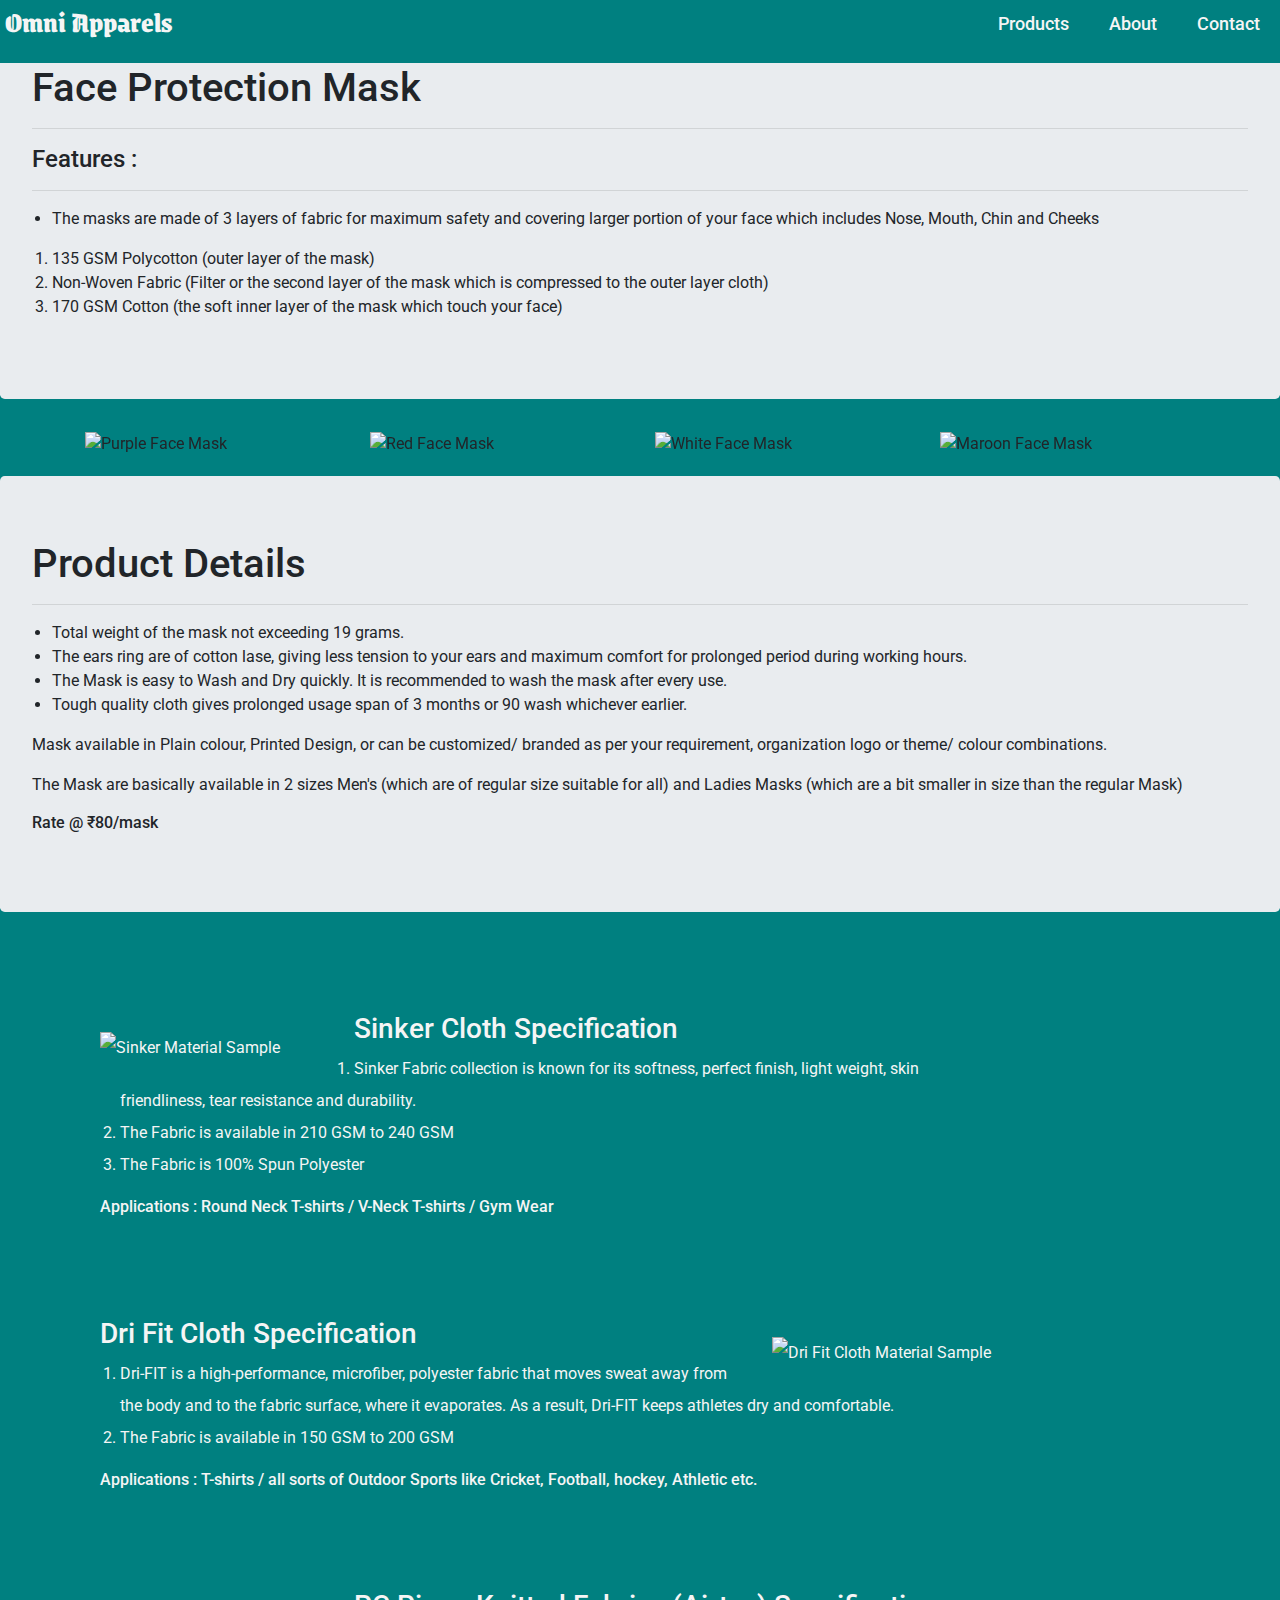
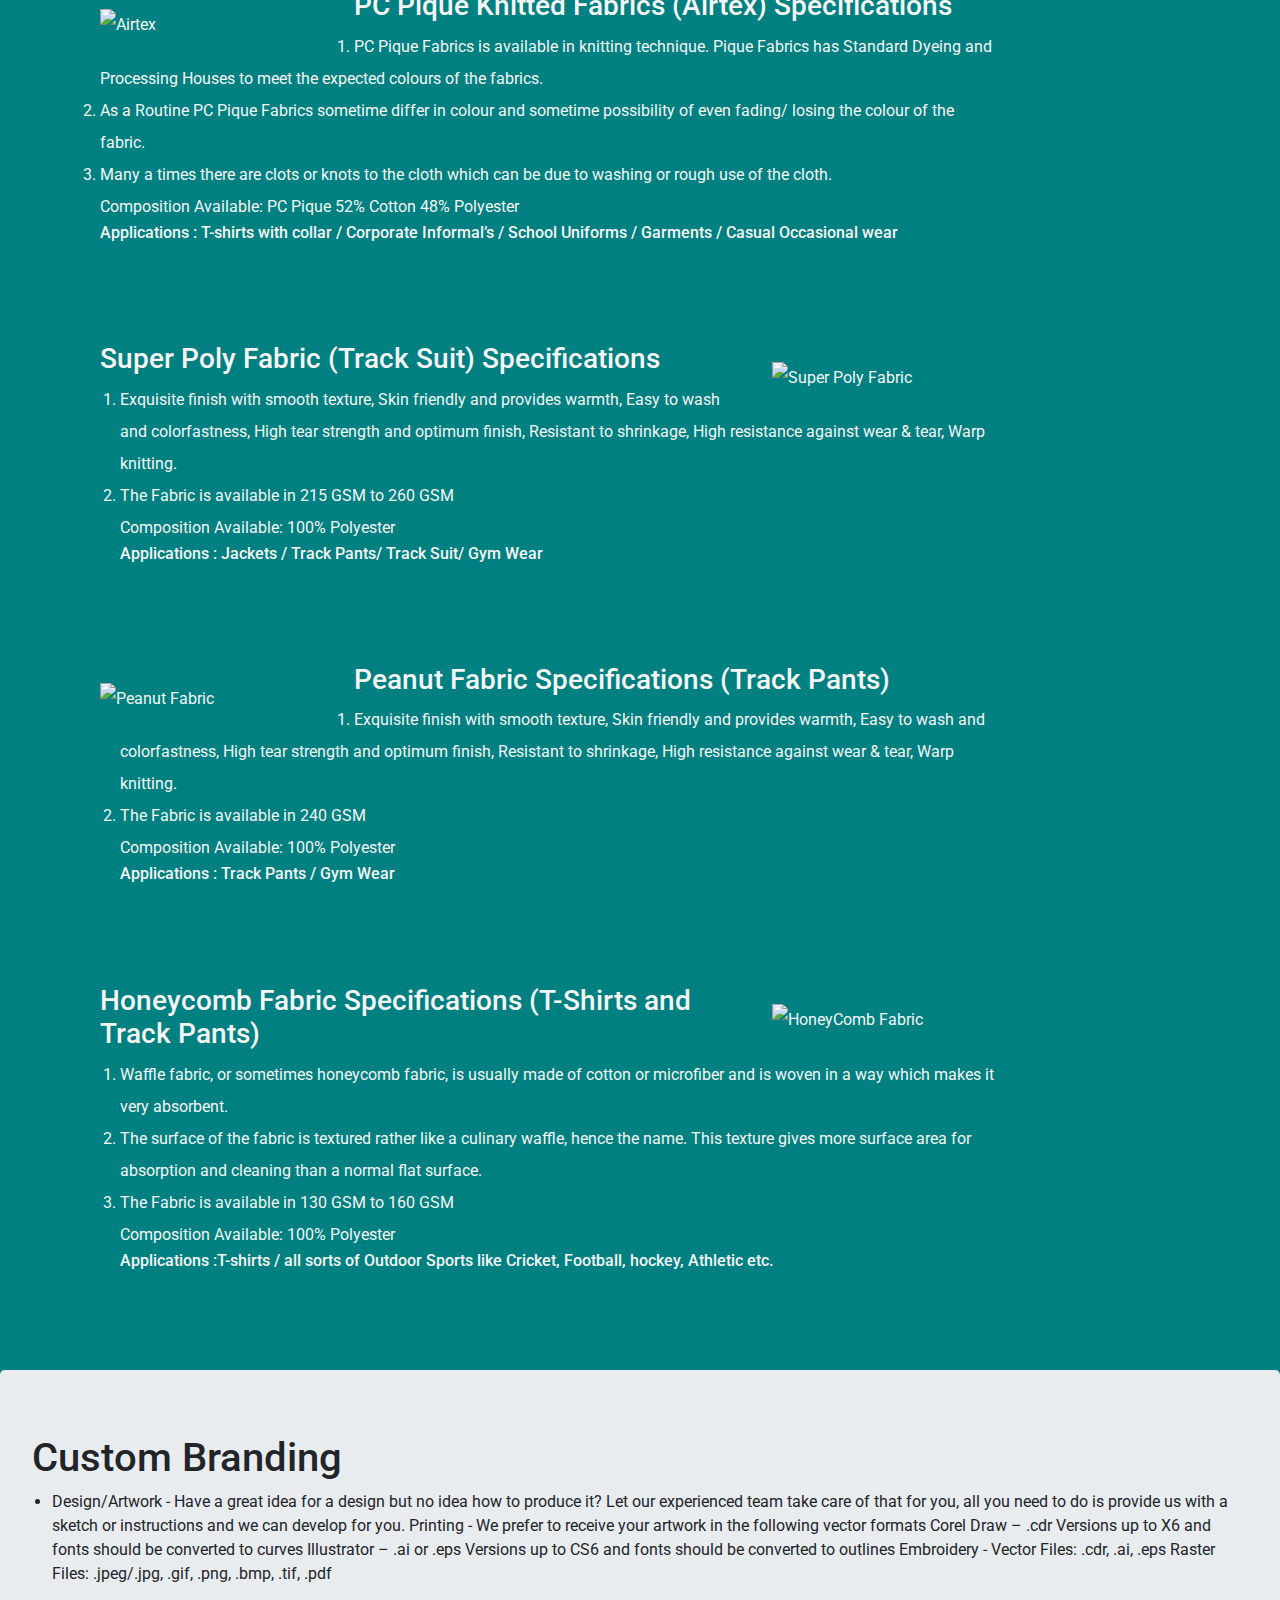
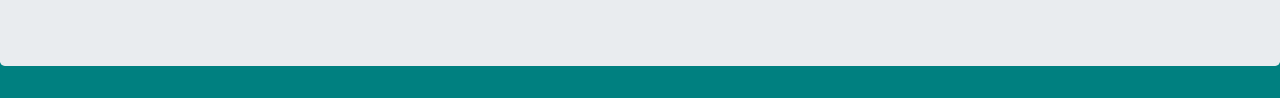
==== index.html @ 950744a5 "Removed Collar image" ====
<!DOCTYPE html>
<html lang="en">

<head>
    <meta charset="UTF-8">
    <meta name="viewport" content="width=device-width, initial-scale=1.0">
    <title>Omni Apparels</title>
    <link href="https://fonts.googleapis.com/css2?family=Grenze+Gotisch:wght@900&display=swap" rel="stylesheet">    
    <link href="https://fonts.googleapis.com/css2?family=Roboto:wght@500&display=swap" rel="stylesheet">
    <link rel="stylesheet" href="https://stackpath.bootstrapcdn.com/bootstrap/4.5.2/css/bootstrap.min.css" 
    integrity="sha384-JcKb8q3iqJ61gNV9KGb8thSsNjpSL0n8PARn9HuZOnIxN0hoP+VmmDGMN5t9UJ0Z" crossorigin="anonymous">
    <link rel="stylesheet" href="styles.css">
</head>

<body>
    <nav>
            <div class="logo">
                <h1 style="text-decoration: none;">Omni Apparels</h1>  
            </div>
            <ul id="navi-list">
                <li class="nav-links-points"><a class="nav-links" href="index.html">Products </a></li>
                <li class="nav-links-points"><a class="nav-links" href="about.html"> About </a></li>
                <li class="nav-links-points"><a class="nav-links" href="contact.html"> Contact </a></li>
            </ul>

    </nav>

    <div class="jumbotron">
        <h1>Face Protection Mask</h1>
        <hr>
        <h4>Features : </h4>
        <hr>
            <ul style="padding-left: 20px;">
                <li>The masks are made of 3 layers of fabric for maximum safety and covering larger portion of your face which includes Nose, Mouth, Chin and Cheeks </li>
            </ul>	
            <ol type="1" style="padding-left: 20px;">
                <li>135 GSM Polycotton (outer layer of the mask)</li>
                <li>Non-Woven Fabric (Filter or the second layer of the mask which is compressed to the outer layer cloth)</li>
                <li>170 GSM Cotton (the soft inner layer of the mask which touch your face)</li>
            </ol>
    </div>


    <div class="container" style="padding-bottom: 20px;">
        <div class="row">
            <div class="col-sm-6 col-md-4 col-lg-3">
                <img class="mask-image" src="https://www.linkpicture.com/q/au.jpeg" alt="Purple Face Mask">
            </div>
        <!-- </div> -->
            
        <!-- <div class="row"> -->
            <div class="col-sm-6 col-md-4 col-lg-3">
                <img class="mask-image" src="https://www.linkpicture.com/q/mr.jpeg" alt="Red Face Mask">
            </div>
        <!-- </div>
             -->
        <!-- <div class="row"> -->

            <div class="col-sm-6 col-md-4 col-lg-3">
                <img class="mask-image" src="https://www.linkpicture.com/q/uh.jpeg" alt="White Face Mask">
            </div>

            <div class="col-sm-6 col-md-4 col-lg-3">
                <img class="mask-image" src="https://www.linkpicture.com/q/gs.jpeg" alt="Maroon Face Mask">
            </div>
        <!-- </div> -->
        <!-- <div class="row"> -->
        </div>    
    </div>
    
    <div class="jumbotron">
        <h1>Product Details</h1>
        <hr>
        <p>
            <ul style="padding-left: 20px;">
                <li>Total weight of the mask not exceeding 19 grams.</li>
                <li>The ears ring are of cotton lase, giving less tension to your ears and maximum comfort for prolonged period during working hours.</li>
                <li>The Mask is easy to Wash and Dry quickly. It is recommended to wash the mask after every use.</li>
                <li>Tough quality cloth gives prolonged usage span of 3 months or 90 wash whichever earlier.</li>
            </ul> 
            <p>
                Mask available in Plain colour, Printed Design, or can be customized/ branded as per your requirement, organization logo or theme/ colour combinations.
            </p>  

            <p>
                The Mask are basically available in 2 sizes Men's (which are of regular size suitable for all) and Ladies Masks (which are a bit smaller in size than the regular Mask)
            </p>    

            <h6>Rate @ ₹80/mask</h6>

        </p>
    </div>

    <div class="middle-container">

        <div class="clothing-div">
            <img class="product-image-left" src="https://www.linkpicture.com/q/sinker.jpg" alt="Sinker Material Sample">
            <h3>Sinker Cloth Specification</h3>
            <ol style="padding-left: 20px;">
                <li>Sinker Fabric collection is known for its softness, perfect finish, light weight, skin friendliness, tear resistance and durability. </li>
                <li>The Fabric is available in 210 GSM to 240 GSM</li>
                <li>The Fabric is 100% Spun Polyester </li>
            </ol>
            <h6>Applications : Round Neck T-shirts / V-Neck T-shirts / Gym Wear</h6>
        </div>
        <div class="clothing-div">
            <img src="https://www.linkpicture.com/q/dri.jpg" alt="Dri Fit Cloth Material Sample" class="product-image-right" >
            <h3>Dri Fit Cloth Specification</h3>
            <ol style="padding-left: 20px;">
                <li>Dri-FIT is a high-performance, microfiber, polyester fabric that moves sweat away from the body and to the fabric surface, where it evaporates. As a result, Dri-FIT keeps athletes dry and comfortable.</li>
                <li>The Fabric is available in 150 GSM to 200 GSM</li>
            </ol>
            <h6>Applications : T-shirts / all sorts of Outdoor Sports like Cricket, Football, hockey, Athletic etc. </h6>
        </div>

        <div class="clothing-div">
            <img class="product-image-left" src="https://www.linkpicture.com/q/airtex.jpg" alt="Airtex">
            <h3>PC Pique Knitted Fabrics (Airtex) Specifications</h3>
            <ol>
                <li>PC Pique Fabrics is available in knitting technique. Pique Fabrics has Standard Dyeing and Processing Houses to meet the expected colours of the fabrics. </li>
                <li>As a Routine PC Pique Fabrics sometime differ in colour and sometime possibility of even fading/ losing the colour of the fabric. </li>
                <li>Many a times there are clots or knots to the cloth which can be due to washing or rough use of the cloth. </li>
                Composition Available: PC Pique 52% Cotton 48% Polyester
            <h6>Applications : T-shirts with collar / Corporate Informal’s / School Uniforms / Garments / Casual Occasional wear</h6>
            </ol>
        </div>

        <div class="clothing-div">
            <img src="https://www.linkpicture.com/q/superpoly.png" alt="Super Poly Fabric" class="product-image-right" >
            <h3>Super Poly Fabric (Track Suit) Specifications</h3>
            <ol style="padding-left: 20px;">
                <li>Exquisite finish with smooth texture, Skin friendly and provides warmth, Easy to wash and colorfastness, High tear strength and optimum finish, Resistant to shrinkage, High resistance against wear & tear, Warp knitting. </li>
                <li>The Fabric is available in 215 GSM to 260 GSM</li>
                Composition Available: 100% Polyester
                <h6>Applications : Jackets / Track Pants/ Track Suit/ Gym Wear </h6>
            </ol>
        </div>

        <div class="clothing-div">
            <img class="product-image-left" src="https://www.linkpicture.com/q/peanut.png" alt="Peanut Fabric">
            <h3>Peanut Fabric Specifications (Track Pants)</h3>
            <ol style="padding-left: 20px;">
                <li>Exquisite finish with smooth texture, Skin friendly and provides warmth, Easy to wash and colorfastness, High tear strength and optimum finish, Resistant to shrinkage, High resistance against wear & tear, Warp knitting. </li>
                <li>The Fabric is available in 240 GSM</li>
                Composition Available: 100% Polyester
                <h6>Applications : Track Pants / Gym Wear</h6>
            </ol>
        </div>

        <div class="clothing-div">
            <img src="https://www.linkpicture.com/q/honey.jpg" alt="HoneyComb Fabric" class="product-image-right" >
            <h3>Honeycomb Fabric Specifications (T-Shirts and Track Pants)</h3>
            <ol style="padding-left: 20px;">
                <li>Waffle fabric, or sometimes honeycomb fabric, is usually made of cotton or microfiber and is woven in a way which makes it very absorbent. </li>
                <li>The surface of the fabric is textured rather like a culinary waffle, hence the name. This texture gives more surface area for absorption and cleaning than a normal flat surface.</li>
                <li>The Fabric is available in 130 GSM to 160 GSM</li>
                Composition Available: 100% Polyester
                <h6>Applications :T-shirts / all sorts of Outdoor Sports like Cricket, Football, hockey, Athletic etc.</h6>
            </ol>
        </div>
    </div>    



    <div class="jumbotron" style="margin-top: 50px;">
        <h1>Custom Branding</h1>
        <ul style="padding-left: 20px;">
            <li>
                Design/Artwork - Have a great idea for a design but no idea how to produce it? Let our experienced team take care of that for you, all you
                need to do is provide us with a sketch or instructions and we can develop for you.
                Printing - We prefer to receive your artwork in the following vector formats Corel Draw – .cdr Versions up to X6 and fonts should be converted to curves Illustrator – .ai or .eps Versions up to CS6 and fonts should be converted to outlines 
                Embroidery - Vector Files: .cdr, .ai, .eps 
                Raster Files: .jpeg/.jpg, .gif, .png, .bmp, .tif, .pdf
            </li>
        </ul>
        <!-- <h5>Collar Designs</h5>
        <ol>
            <li>CREW NECK</li>
            <li>TRADITIONAL V-NECK</li>
            <li>TRADITIONAL BOX COLLAR</li>
            <li>TRADITIONAL LOOP COLLAR</li>
            <li>FRENCH COLLAR</li>
            <li>DOUBLE CROSS FRONT CREW</li>
            <li>TONGAN COLLAR</li>
            <li>TRADITIONAL POLO COLLAR</li>
            <li>INSERT V-NECK</li>
        </ol> -->
    </div>

    <!-- <div class="container">
        <h1 style="color: whitesmoke;">Collar Options : </h1>
        <img src="https://www.linkpicture.com/q/collar.png" alt="Collar Options">
    </div> -->



</body>
</html>
---- styles.css ----
*{
    margin: 0;
    padding: 0;
    box-sizing: border-box;
}

body{
    background-color:teal;
}

nav{
    position: fixed;
    width: 100%;
    background-color: teal;
}

#navi-list{
    display: flex;
    justify-content: flex-end;
    list-style: none;
    
}

.nav-links-points{
    padding: 10px 20px;
    
}

.nav-links{
    font-family: 'Roboto', sans-serif;
    font-weight: 500;
    font-size: 18px;
    text-decoration: none;
    color: whitesmoke;
    height: 100%;
}

.nav-links-points:hover{
    background-color: #015d56;
    transition: 0.9s;
}

.nav-links:hover{
    text-decoration: none;
    color: whitesmoke;
}
/* 
@media only screen and (max-width: 767px){
    #nav-list{
        
    }
} */

.logo h1{
    padding: 5px;
    float: left;
    font-family: 'Grenze Gotisch', cursive;
    font-weight: 900;
    font-size:1.8rem;
    color: whitesmoke;
}

input[type=text], input[type=email], input[type=number], select{
    width: 100%;
    padding: 12px;
    border: 1px solid #ccc;
    border-radius: 4px;
}

label {
    padding: 12px 12px 12px 0;
    display: inline-block;
}

input[type=submit]{
    background-color: teal;
    color: whitesmoke;
    margin-top: 10px;
    padding: 12px 20px;
    border: none;
    border-radius: 4px;
    cursor: pointer;
    float: right;
}

input[type=submit]:hover{
    background-color:  #015d56;
}

.form-div{
    display: flex;
    flex-direction: column;
    margin: 100px;
    border-radius: 5px;
    background-color: #f2f2f2;
    padding: 20px;  
     
}

.form-col{
    float: left;
    width: 25%;
    margin-top: 6px;
}

.form-col2{
    float: left;
    width: 75%;
    margin-top: 6px;
}

.row:after{
    content: "";
    display: table;
    clear: both;
}

@media screen and (max-width: 600px){
    .form-col, .form-col2, input[type=submit]{
        width: 100%;
        margin-top: 0;
    }
}

.mask-image{
    width: 300px;
    height: 300px;
}

.middle-container{
    margin: 50px 0;
    color: whitesmoke;

}

.clothing-div{
    margin: 100px;
    width: 70%;
   
    text-align: left;
    line-height: 2;
    clear: both;
}

.product-image-left{

    padding-top: 20px;
    padding-bottom: 20px;
    width: 25%;
    float: left;
    margin: 0 30px 0 0;
}

.product-image-right{
    padding-top: 20px;
    padding-bottom: 20px;
    width: 25%;
    float: right;
    margin: 0 0 0 30px;
    clear: both;
}

@media screen and (max-width: 600px){
    .clothing-div{
        display: flex;
        flex-direction: column;
        width: 50%;
    }

    .product-image-left, .product-image-right{
        width: 100%;
        margin: 0;
    }
}
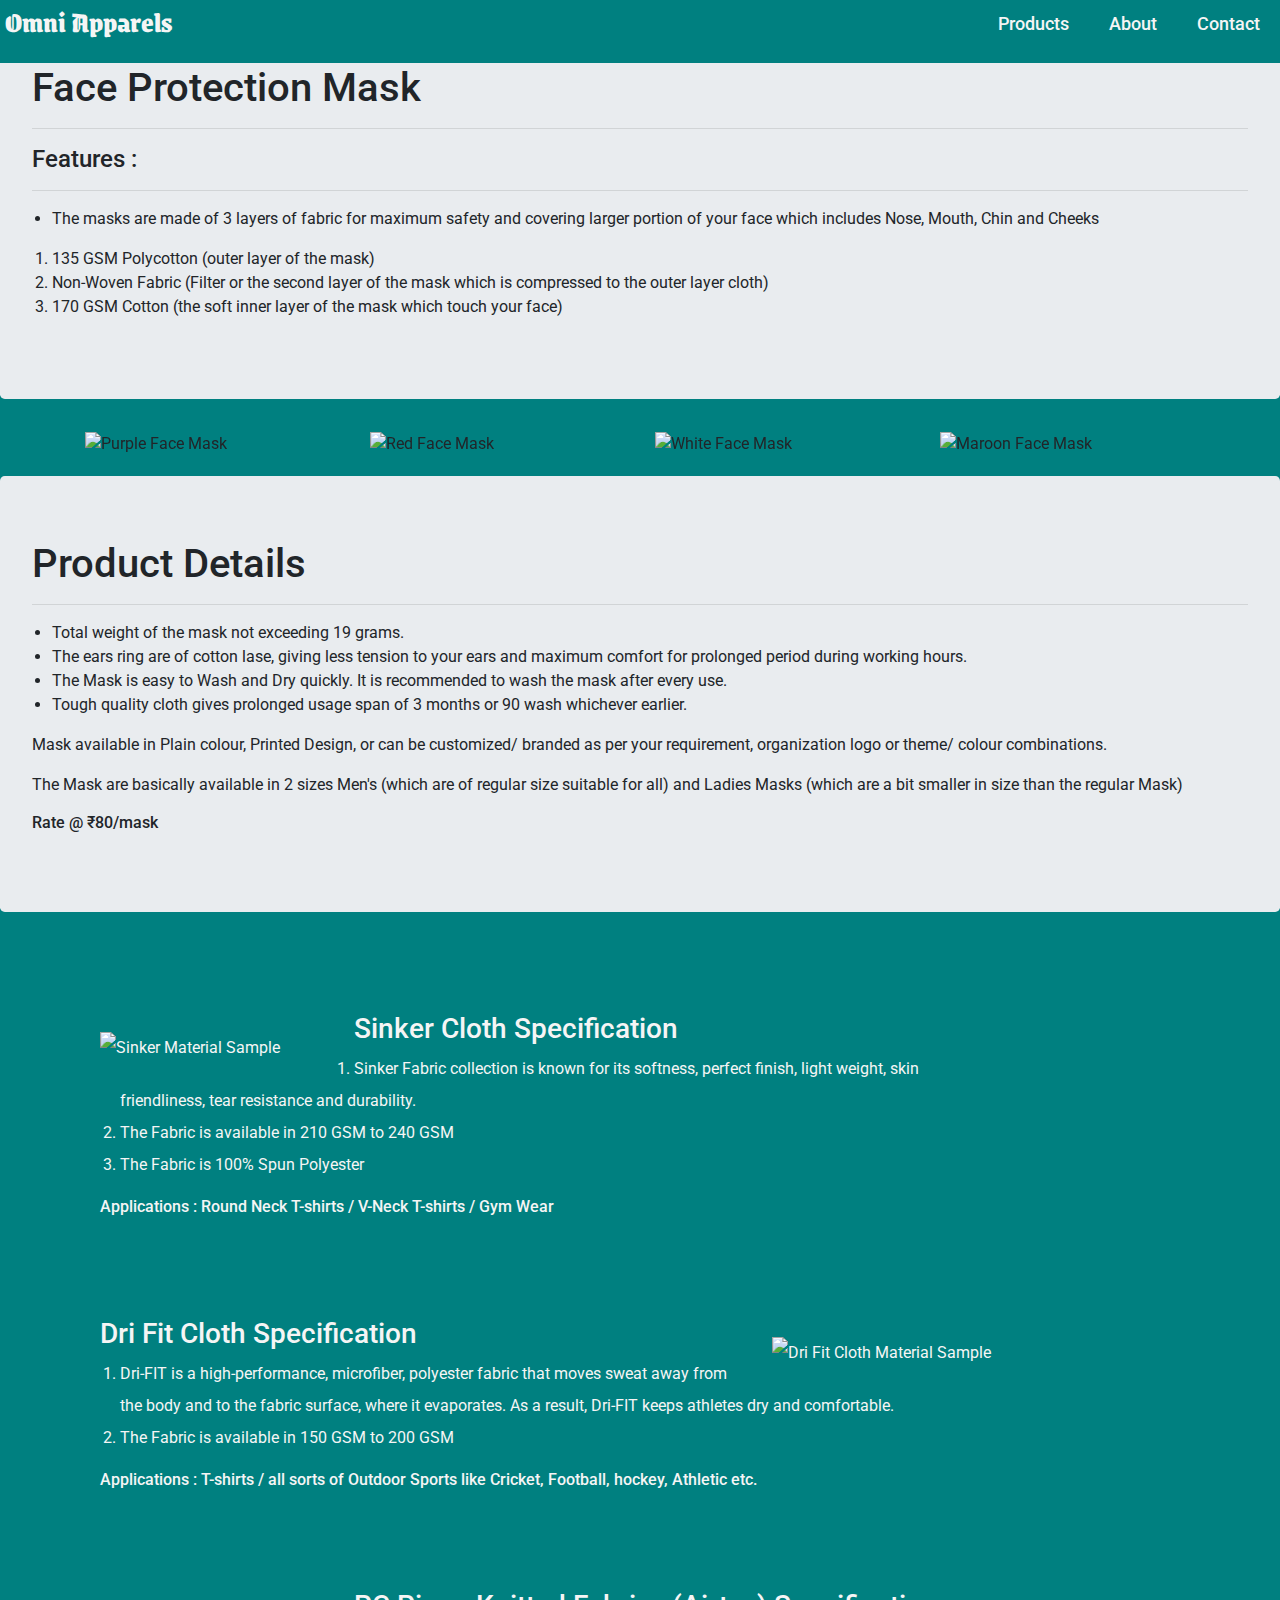
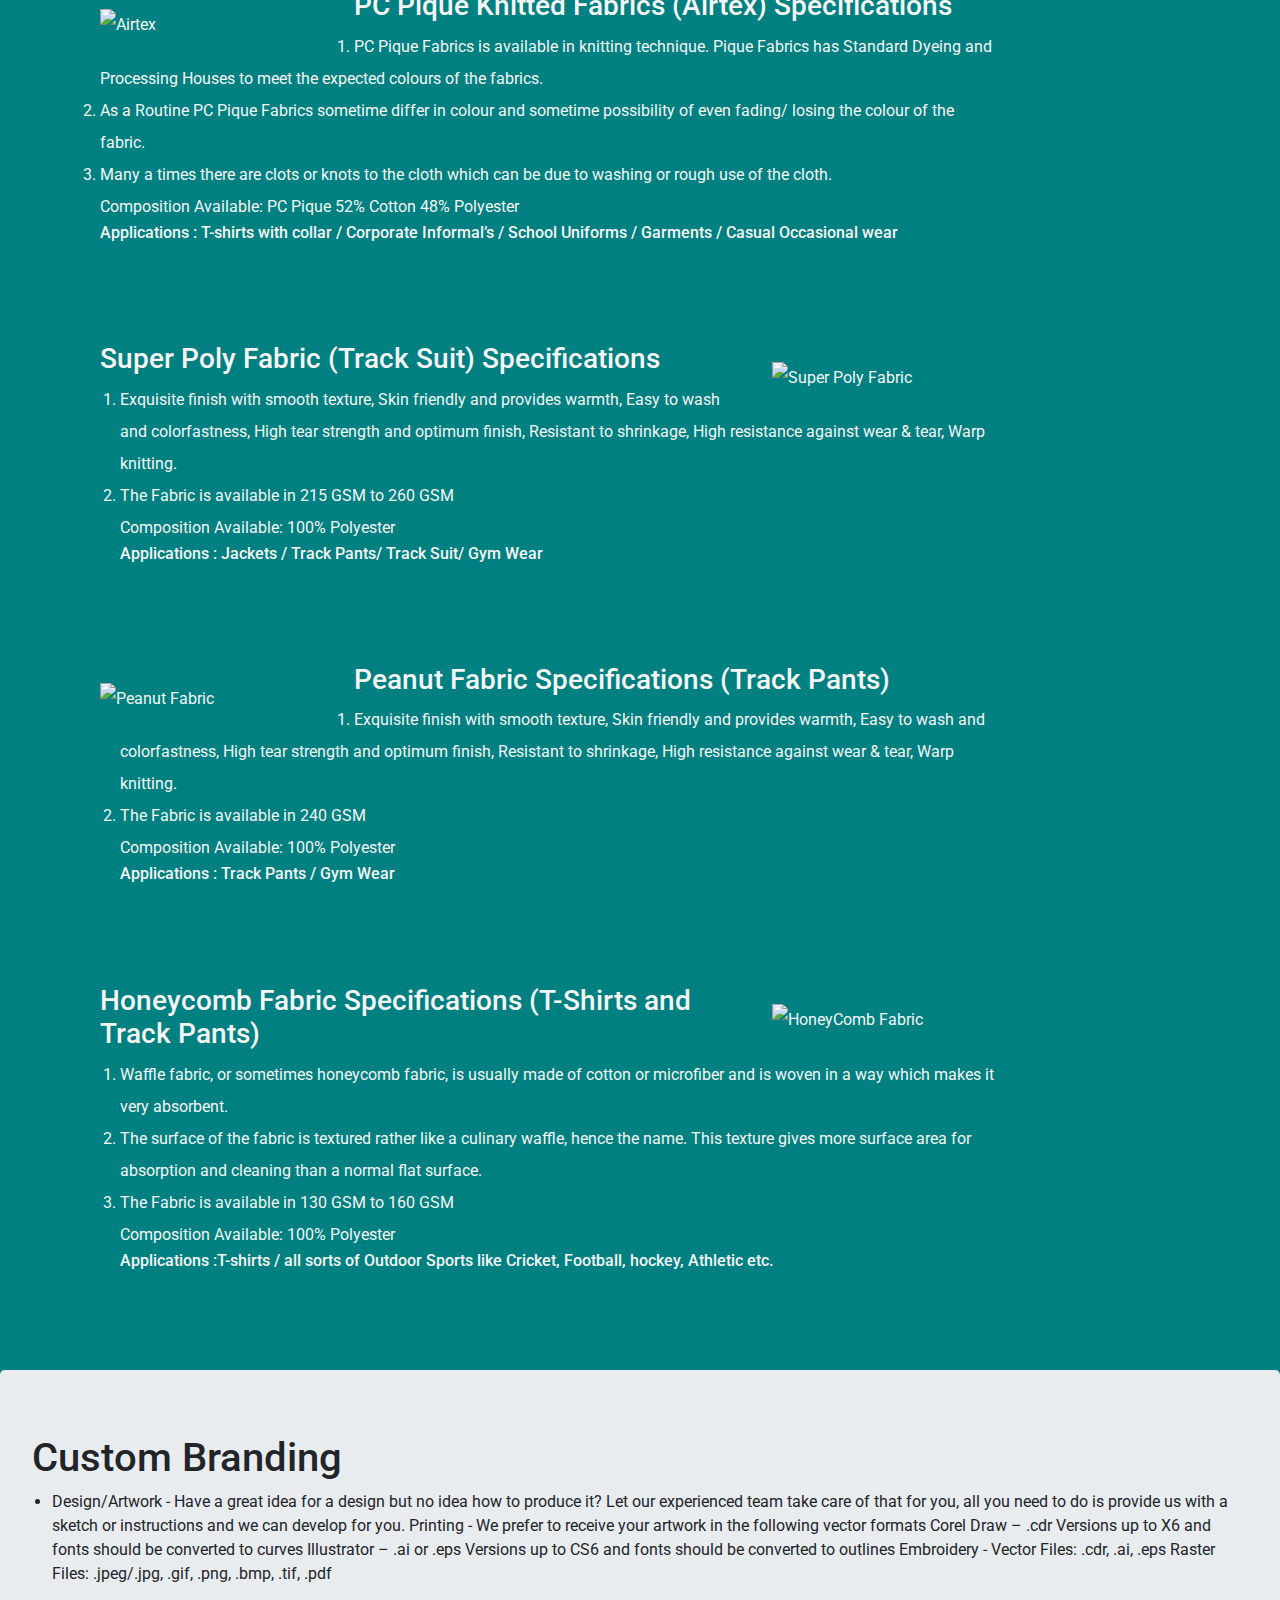
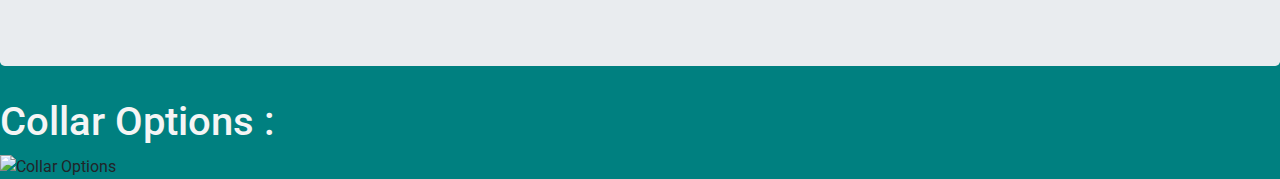
==== commit 12559938: "collar image adjusted for mobile" ====
--- a/index.html
+++ b/index.html
@@ -187,10 +187,10 @@
         </ol> -->
     </div>
 
-    <!-- <div class="container">
+    <div class="">
         <h1 style="color: whitesmoke;">Collar Options : </h1>
-        <img src="https://www.linkpicture.com/q/collar.png" alt="Collar Options">
-    </div> -->
+        <img class="collar-img" src="https://www.linkpicture.com/q/collar.png" alt="Collar Options">
+    </div>
 
 
 
--- a/styles.css
+++ b/styles.css
@@ -171,5 +171,9 @@
         width: 100%;
         margin: 0;
     }
+
+    .collar-img{
+        width: 25%;
+    }
 }
 
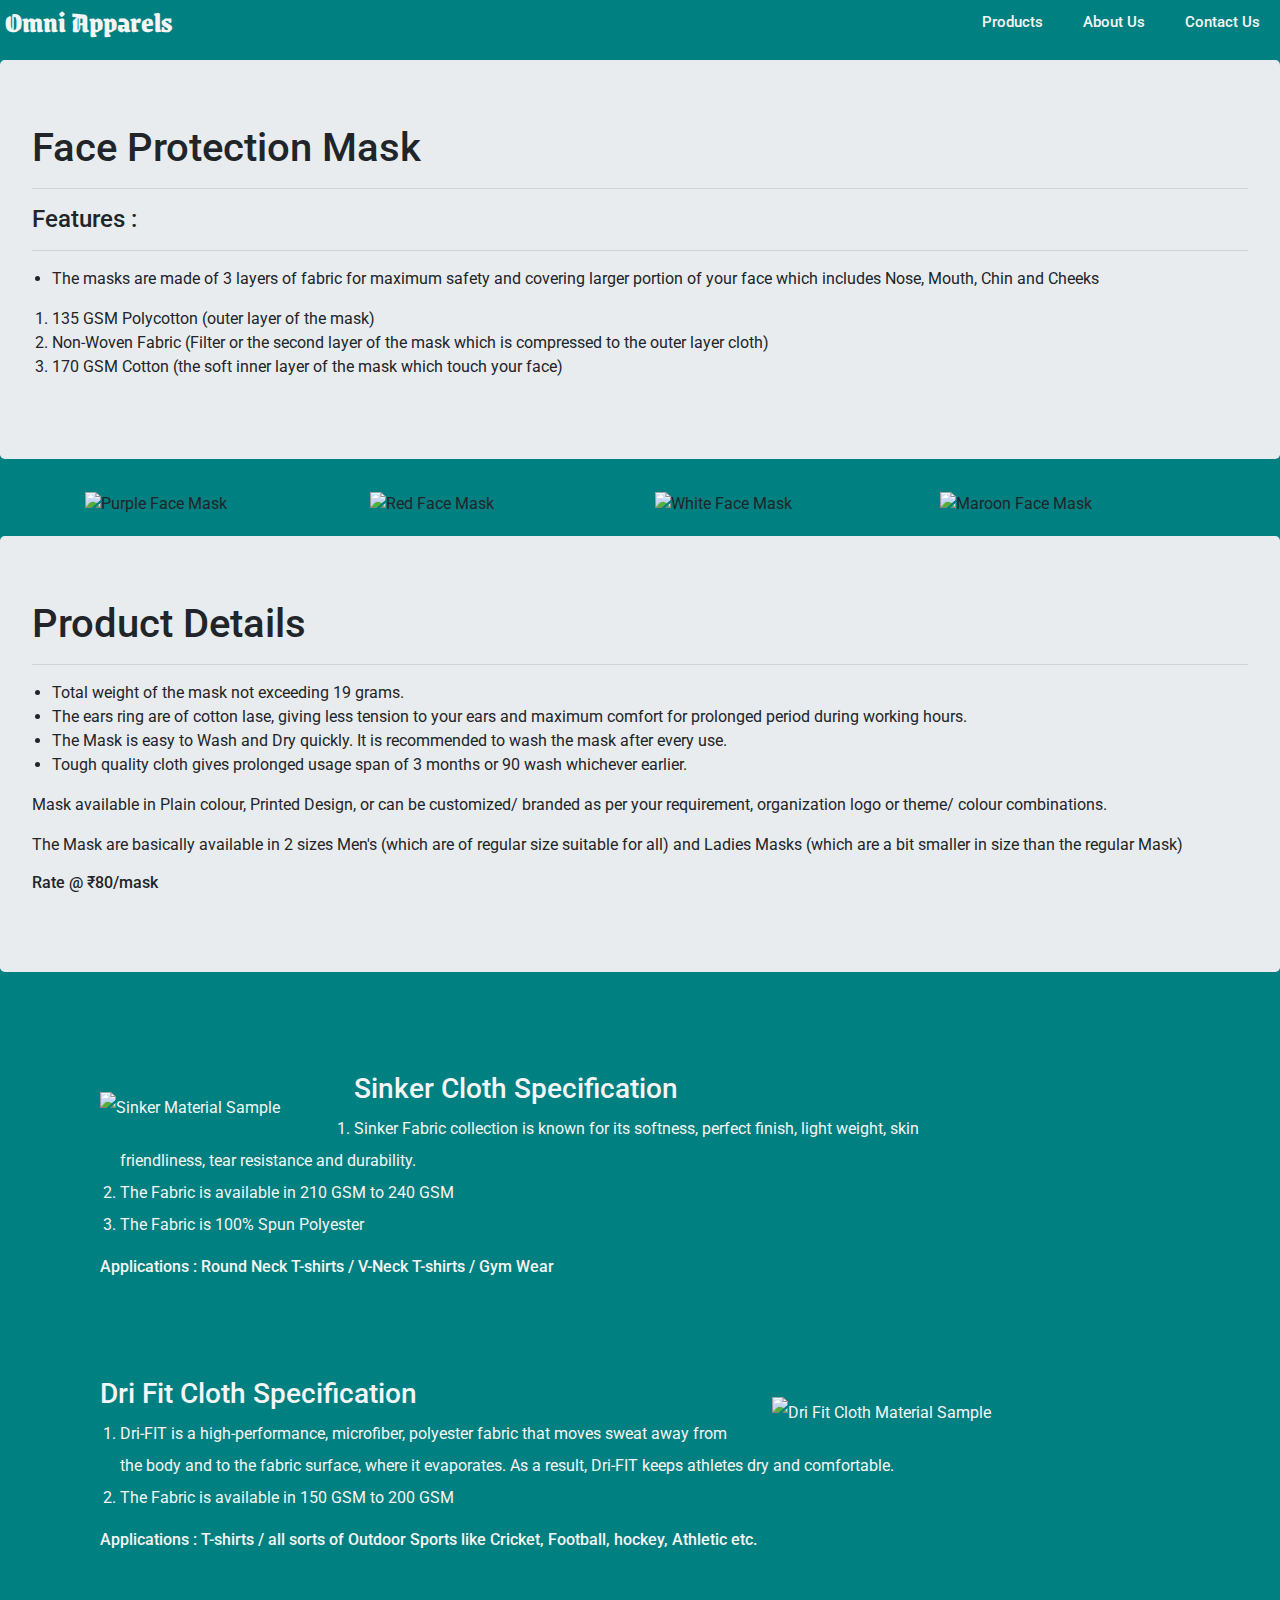
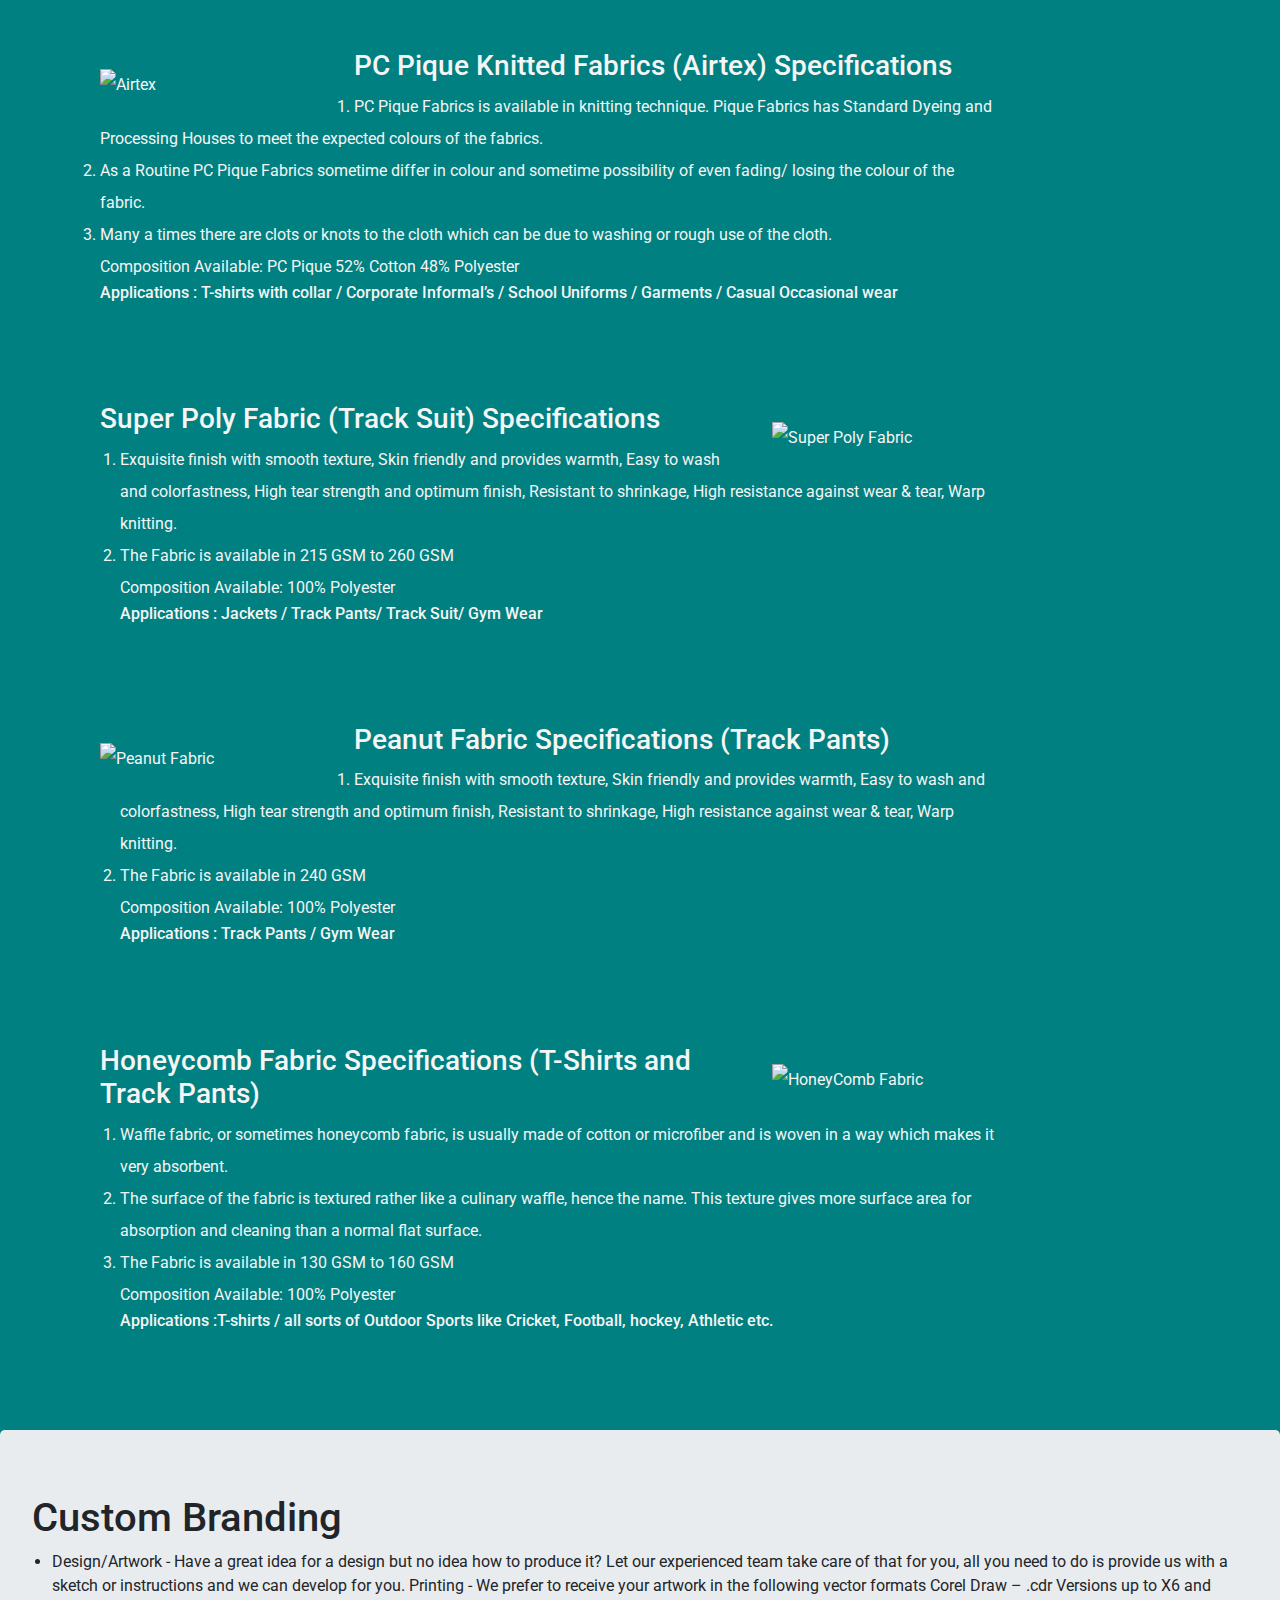
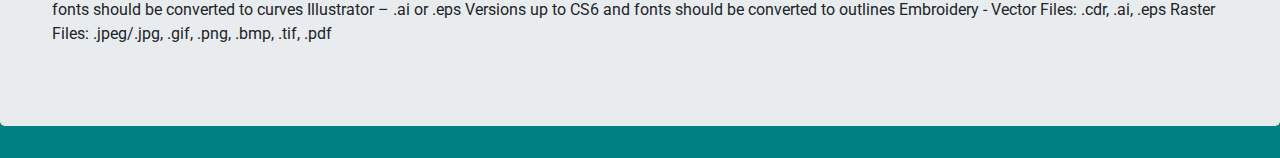
==== commit 14ccb6ba: "fixed navbar issue and contact page minor changes" ====
--- a/index.html
+++ b/index.html
@@ -15,12 +15,12 @@
 <body>
     <nav>
             <div class="logo">
-                <h1 style="text-decoration: none;">Omni Apparels</h1>  
+                <h1>Omni Apparels</h1>  
             </div>
             <ul id="navi-list">
                 <li class="nav-links-points"><a class="nav-links" href="index.html">Products </a></li>
-                <li class="nav-links-points"><a class="nav-links" href="about.html"> About </a></li>
-                <li class="nav-links-points"><a class="nav-links" href="contact.html"> Contact </a></li>
+                <li class="nav-links-points"><a class="nav-links" href="about.html"> About Us</a></li>
+                <li class="nav-links-points"><a class="nav-links" href="contact.html"> Contact Us</a></li>
             </ul>
 
     </nav>
@@ -187,10 +187,10 @@
         </ol> -->
     </div>
 
-    <div class="">
+    <!-- <div class="container">
         <h1 style="color: whitesmoke;">Collar Options : </h1>
         <img class="collar-img" src="https://www.linkpicture.com/q/collar.png" alt="Collar Options">
-    </div>
+    </div> -->
 
 
 
--- a/styles.css
+++ b/styles.css
@@ -9,7 +9,7 @@
 }
 
 nav{
-    position: fixed;
+    /* position: fixed; */
     width: 100%;
     background-color: teal;
 }
@@ -23,16 +23,14 @@
 
 .nav-links-points{
     padding: 10px 20px;
-    
 }
 
 .nav-links{
     font-family: 'Roboto', sans-serif;
     font-weight: 500;
-    font-size: 18px;
+    font-size: 15px;
     text-decoration: none;
     color: whitesmoke;
-    height: 100%;
 }
 
 .nav-links-points:hover{
@@ -60,9 +58,42 @@
     color: whitesmoke;
 }
 
+/* Navbar animation */
+
+@media screen and (max-width: 600px){
+    .clothing-div{
+        display: flex;
+        flex-direction: column;
+        width: 50%;
+    }
+
+    .product-image-left, .product-image-right{
+        width: 100%;
+        margin: 0;
+    }
+
+    nav{
+        display: flex;
+        flex-direction: column;
+    }
+
+    .nav-links{
+        font-size: 0.7rem;
+    }
+
+    .logo{
+        display: flex;
+        justify-content: center;
+    }
+    /* .collar-img{
+        width: 25%;
+    } */
+}
+
+
 input[type=text], input[type=email], input[type=number], select{
     width: 100%;
-    padding: 12px;
+    padding: 10px;
     border: 1px solid #ccc;
     border-radius: 4px;
 }
@@ -90,22 +121,22 @@
 .form-div{
     display: flex;
     flex-direction: column;
-    margin: 100px;
+    margin: 30px;
     border-radius: 5px;
     background-color: #f2f2f2;
-    padding: 20px;  
+    padding: 30px;  
      
 }
 
 .form-col{
     float: left;
-    width: 25%;
+    width: 30%;
     margin-top: 6px;
 }
 
 .form-col2{
     float: left;
-    width: 75%;
+    width: 70%;
     margin-top: 6px;
 }
 
@@ -160,20 +191,5 @@
     clear: both;
 }
 
-@media screen and (max-width: 600px){
-    .clothing-div{
-        display: flex;
-        flex-direction: column;
-        width: 50%;
-    }
 
-    .product-image-left, .product-image-right{
-        width: 100%;
-        margin: 0;
-    }
 
-    .collar-img{
-        width: 25%;
-    }
-}
-
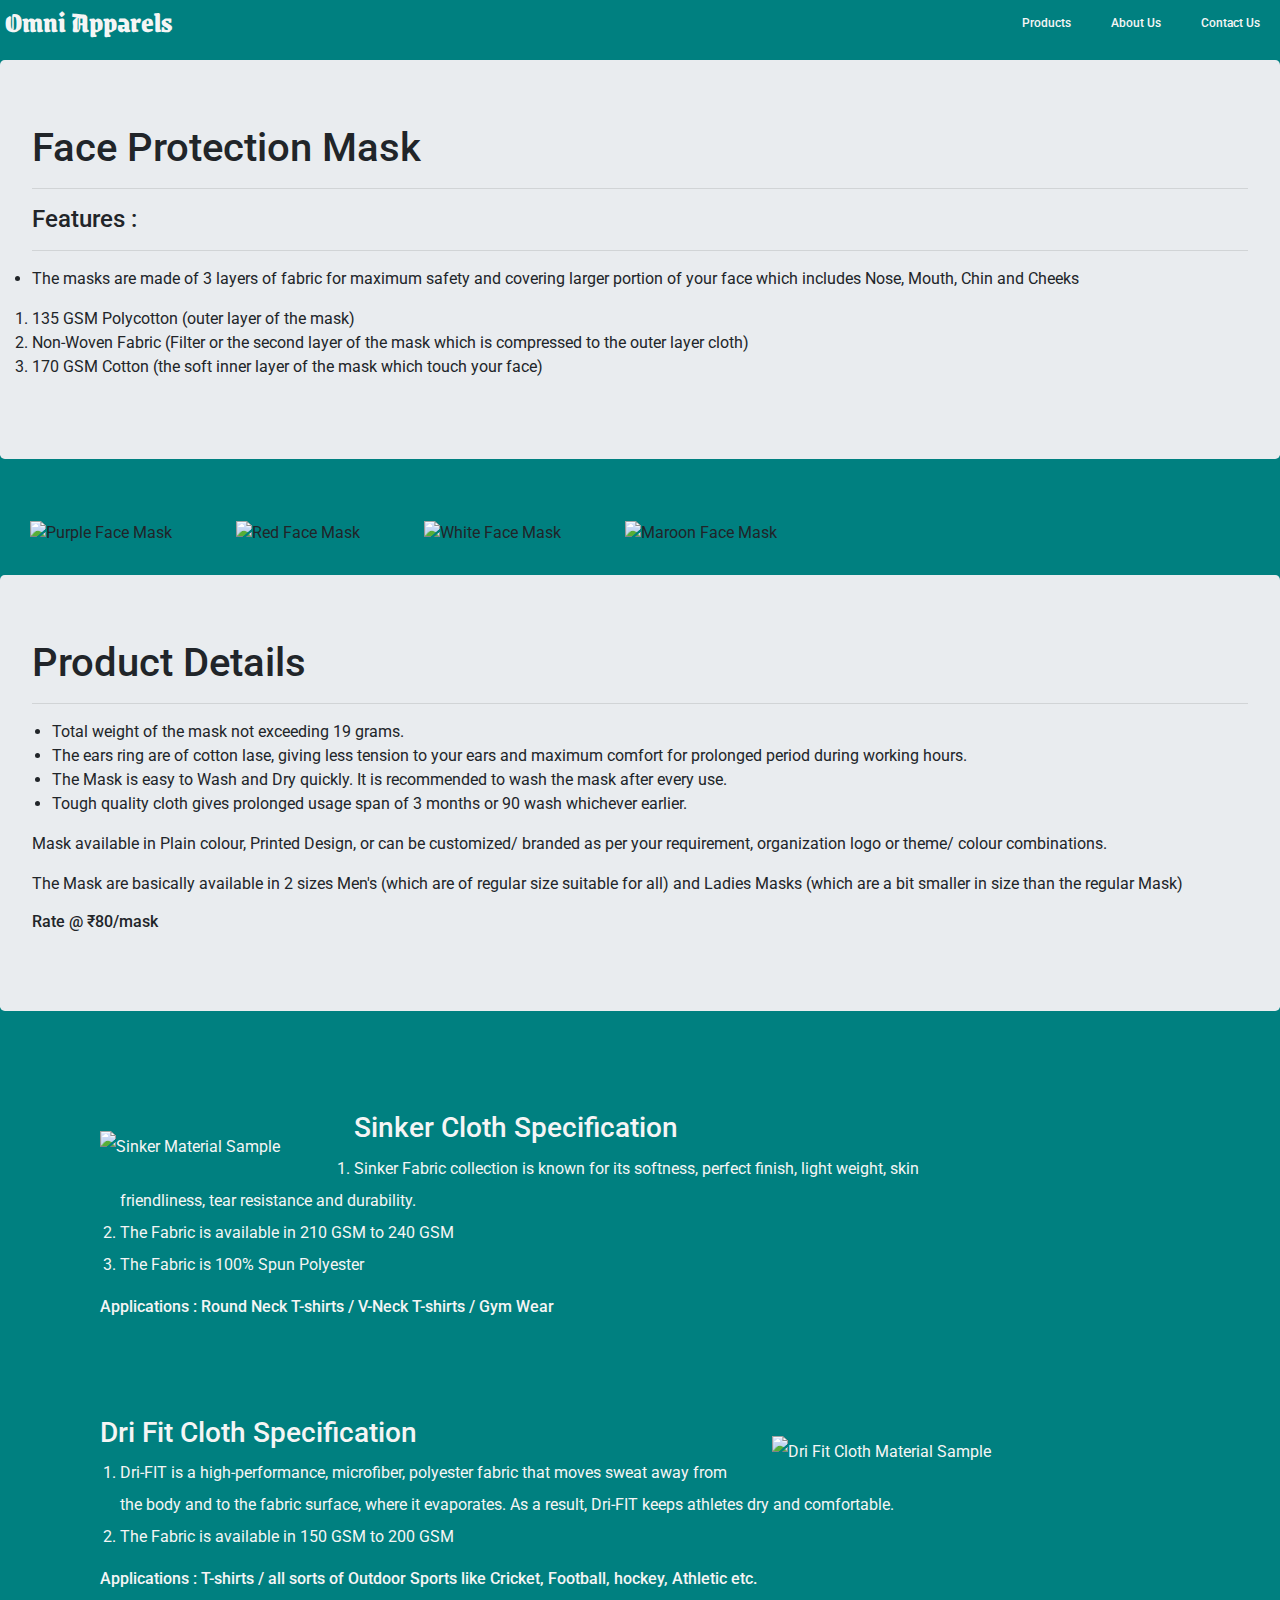
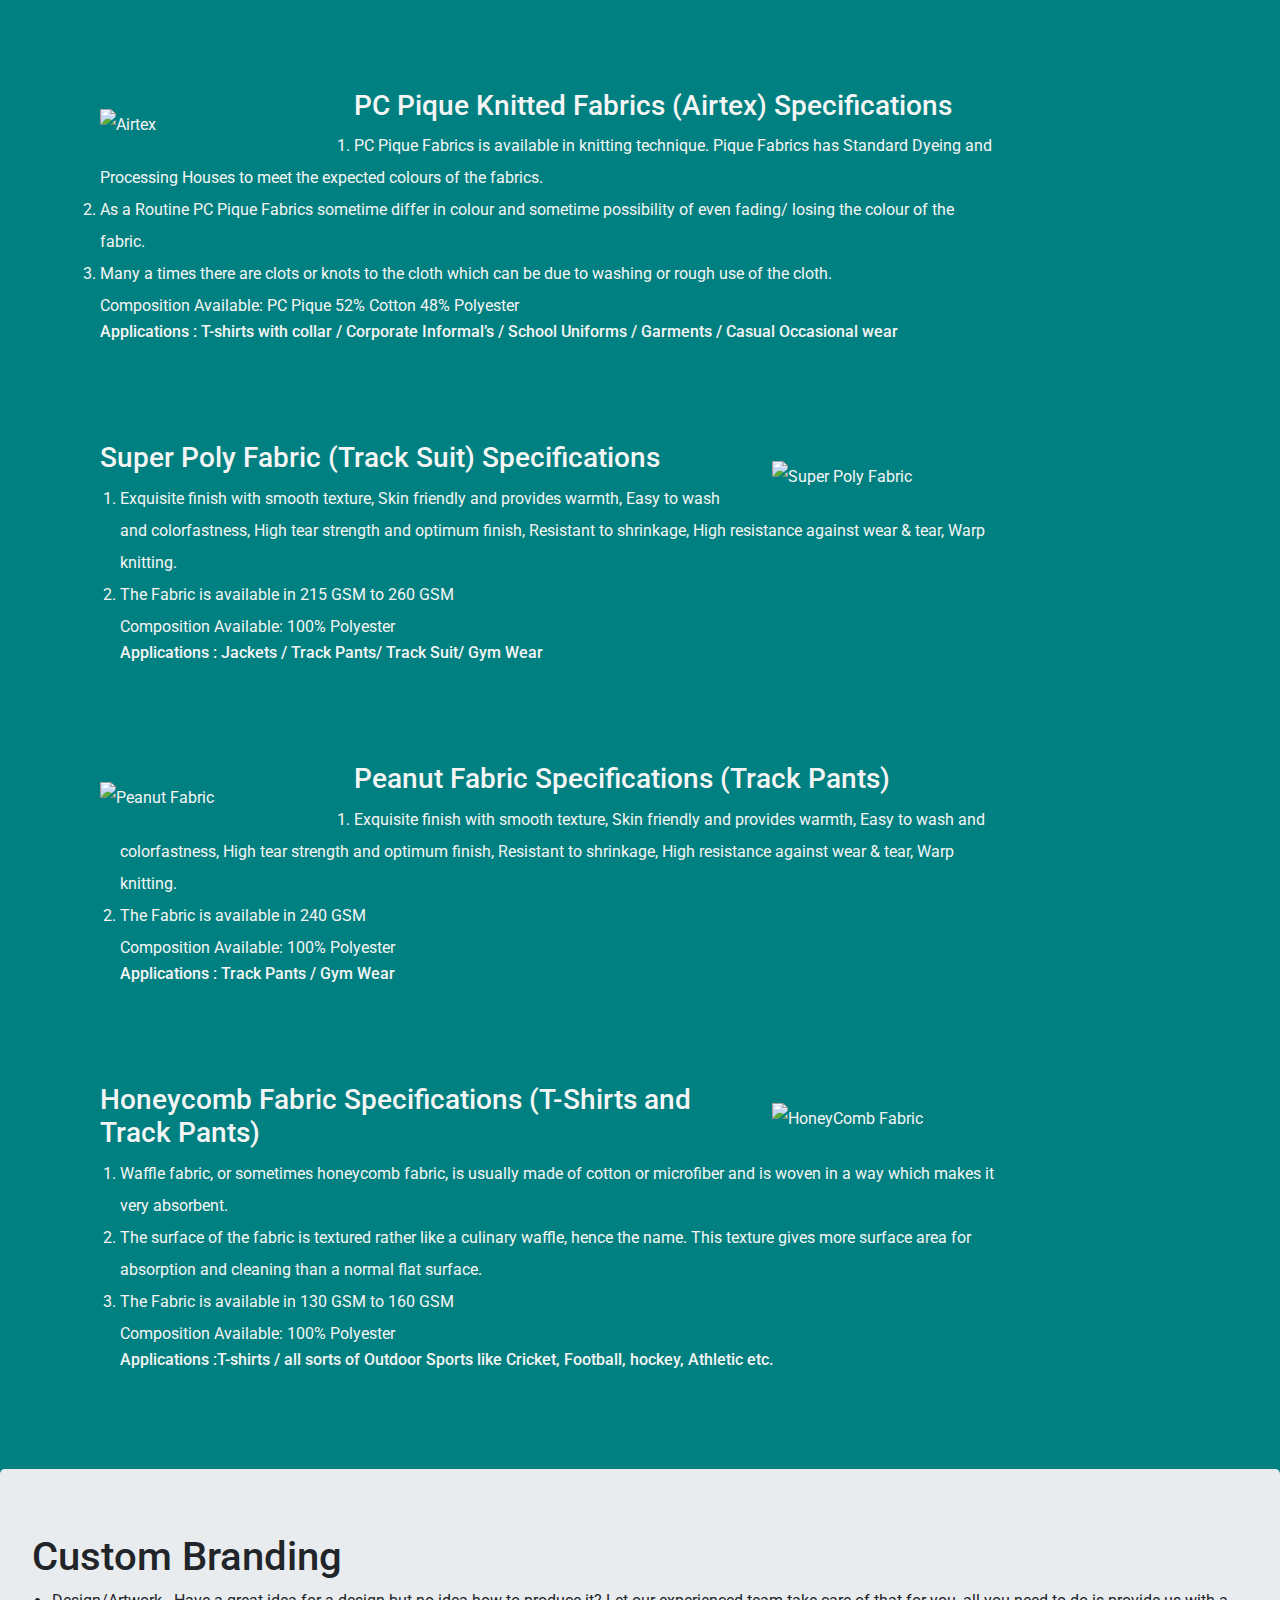
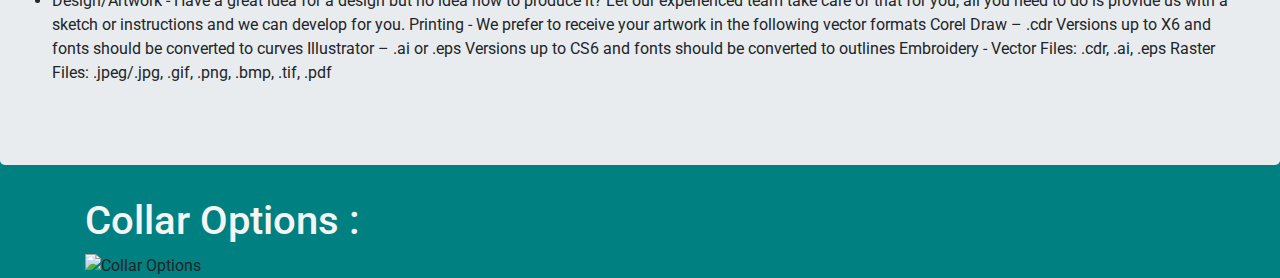
==== commit be3e7ac8: "fixed mask image padding and some layout issue for mobile view" ====
--- a/index.html
+++ b/index.html
@@ -14,15 +14,15 @@
 
 <body>
     <nav>
-            <div class="logo">
-                <h1>Omni Apparels</h1>  
-            </div>
-            <ul id="navi-list">
-                <li class="nav-links-points"><a class="nav-links" href="index.html">Products </a></li>
-                <li class="nav-links-points"><a class="nav-links" href="about.html"> About Us</a></li>
-                <li class="nav-links-points"><a class="nav-links" href="contact.html"> Contact Us</a></li>
-            </ul>
-
+        <div class="logo">
+            <h1>Omni Apparels</h1>  
+        </div>
+           
+        <ul class="navi-list">
+            <li class="nav-links-points"><a class="nav-links" href="index.html">Products </a></li>
+            <li class="nav-links-points"><a class="nav-links" href="about.html"> About Us</a></li>
+            <li class="nav-links-points"><a class="nav-links" href="contact.html"> Contact Us</a></li>
+        </ul>
     </nav>
 
     <div class="jumbotron">
@@ -30,43 +30,43 @@
         <hr>
         <h4>Features : </h4>
         <hr>
-            <ul style="padding-left: 20px;">
-                <li>The masks are made of 3 layers of fabric for maximum safety and covering larger portion of your face which includes Nose, Mouth, Chin and Cheeks </li>
-            </ul>	
-            <ol type="1" style="padding-left: 20px;">
+        <ul>
+            <li>The masks are made of 3 layers of fabric for maximum safety and covering larger portion of your face which includes Nose, Mouth, Chin and Cheeks </li>
+        </ul>	
+        <ol type="1">
                 <li>135 GSM Polycotton (outer layer of the mask)</li>
                 <li>Non-Woven Fabric (Filter or the second layer of the mask which is compressed to the outer layer cloth)</li>
                 <li>170 GSM Cotton (the soft inner layer of the mask which touch your face)</li>
-            </ol>
+        </ol>
     </div>
 
 
-    <div class="container" style="padding-bottom: 20px;">
-        <div class="row">
-            <div class="col-sm-6 col-md-4 col-lg-3">
+    <!-- <div class="container"> -->
+        <div class="row2">
+            <!-- <div class="col-sm-6 col-md-4 col-lg-3"> -->
                 <img class="mask-image" src="https://www.linkpicture.com/q/au.jpeg" alt="Purple Face Mask">
-            </div>
+            <!-- </div> -->
         <!-- </div> -->
             
         <!-- <div class="row"> -->
-            <div class="col-sm-6 col-md-4 col-lg-3">
+            <!-- <div class="col-sm-6 col-md-4 col-lg-3"> -->
                 <img class="mask-image" src="https://www.linkpicture.com/q/mr.jpeg" alt="Red Face Mask">
-            </div>
+            <!-- </div> -->
         <!-- </div>
              -->
         <!-- <div class="row"> -->
 
-            <div class="col-sm-6 col-md-4 col-lg-3">
+            <!-- <div class="col-sm-6 col-md-4 col-lg-3"> -->
                 <img class="mask-image" src="https://www.linkpicture.com/q/uh.jpeg" alt="White Face Mask">
-            </div>
+            <!-- </div> -->
 
-            <div class="col-sm-6 col-md-4 col-lg-3">
+            <!-- <div class="col-sm-6 col-md-4 col-lg-3"> -->
                 <img class="mask-image" src="https://www.linkpicture.com/q/gs.jpeg" alt="Maroon Face Mask">
-            </div>
+            <!-- </div> -->
         <!-- </div> -->
         <!-- <div class="row"> -->
         </div>    
-    </div>
+    <!-- </div> -->
     
     <div class="jumbotron">
         <h1>Product Details</h1>
@@ -187,10 +187,10 @@
         </ol> -->
     </div>
 
-    <!-- <div class="container">
+    <div class="container">
         <h1 style="color: whitesmoke;">Collar Options : </h1>
         <img class="collar-img" src="https://www.linkpicture.com/q/collar.png" alt="Collar Options">
-    </div> -->
+    </div>
 
 
 
--- a/styles.css
+++ b/styles.css
@@ -14,7 +14,7 @@
     background-color: teal;
 }
 
-#navi-list{
+.navi-list{
     display: flex;
     justify-content: flex-end;
     list-style: none;
@@ -28,7 +28,7 @@
 .nav-links{
     font-family: 'Roboto', sans-serif;
     font-weight: 500;
-    font-size: 15px;
+    font-size: 12px;
     text-decoration: none;
     color: whitesmoke;
 }
@@ -60,7 +60,7 @@
 
 /* Navbar animation */
 
-@media screen and (max-width: 600px){
+@media screen and (max-width: 500px){
     .clothing-div{
         display: flex;
         flex-direction: column;
@@ -77,17 +77,34 @@
         flex-direction: column;
     }
 
-    .nav-links{
-        font-size: 0.7rem;
-    }
+    /* .nav-links{
+        font-size: 12px;
+    } */
 
     .logo{
         display: flex;
         justify-content: center;
     }
-    /* .collar-img{
-        width: 25%;
-    } */
+
+    .navi-list{
+        display: flex;
+        flex-direction: row;
+        justify-content: center;
+        list-style: none;
+    }
+
+    input[type=submit]{
+        margin: 10px;
+    }
+    .collar-img{
+        display: none;
+    }
+    .mask-image{
+        /* margin-bottom: 30px; */
+        /* padding: 30px; */
+        width: 300px;
+        height: 300px;
+    }
 }
 
 
@@ -140,20 +157,23 @@
     margin-top: 6px;
 }
 
-.row:after{
+.row1:after{
     content: "";
     display: table;
     clear: both;
 }
 
-@media screen and (max-width: 600px){
+@media screen and (max-width: 500px){
     .form-col, .form-col2, input[type=submit]{
         width: 100%;
         margin-top: 0;
     }
 }
 
+
 .mask-image{
+    /* margin-bottom: 30px; */
+    padding: 30px;
     width: 300px;
     height: 300px;
 }
@@ -191,5 +211,8 @@
     clear: both;
 }
 
-
-
+@media screen and (max-width:500px){
+}
+
+
+
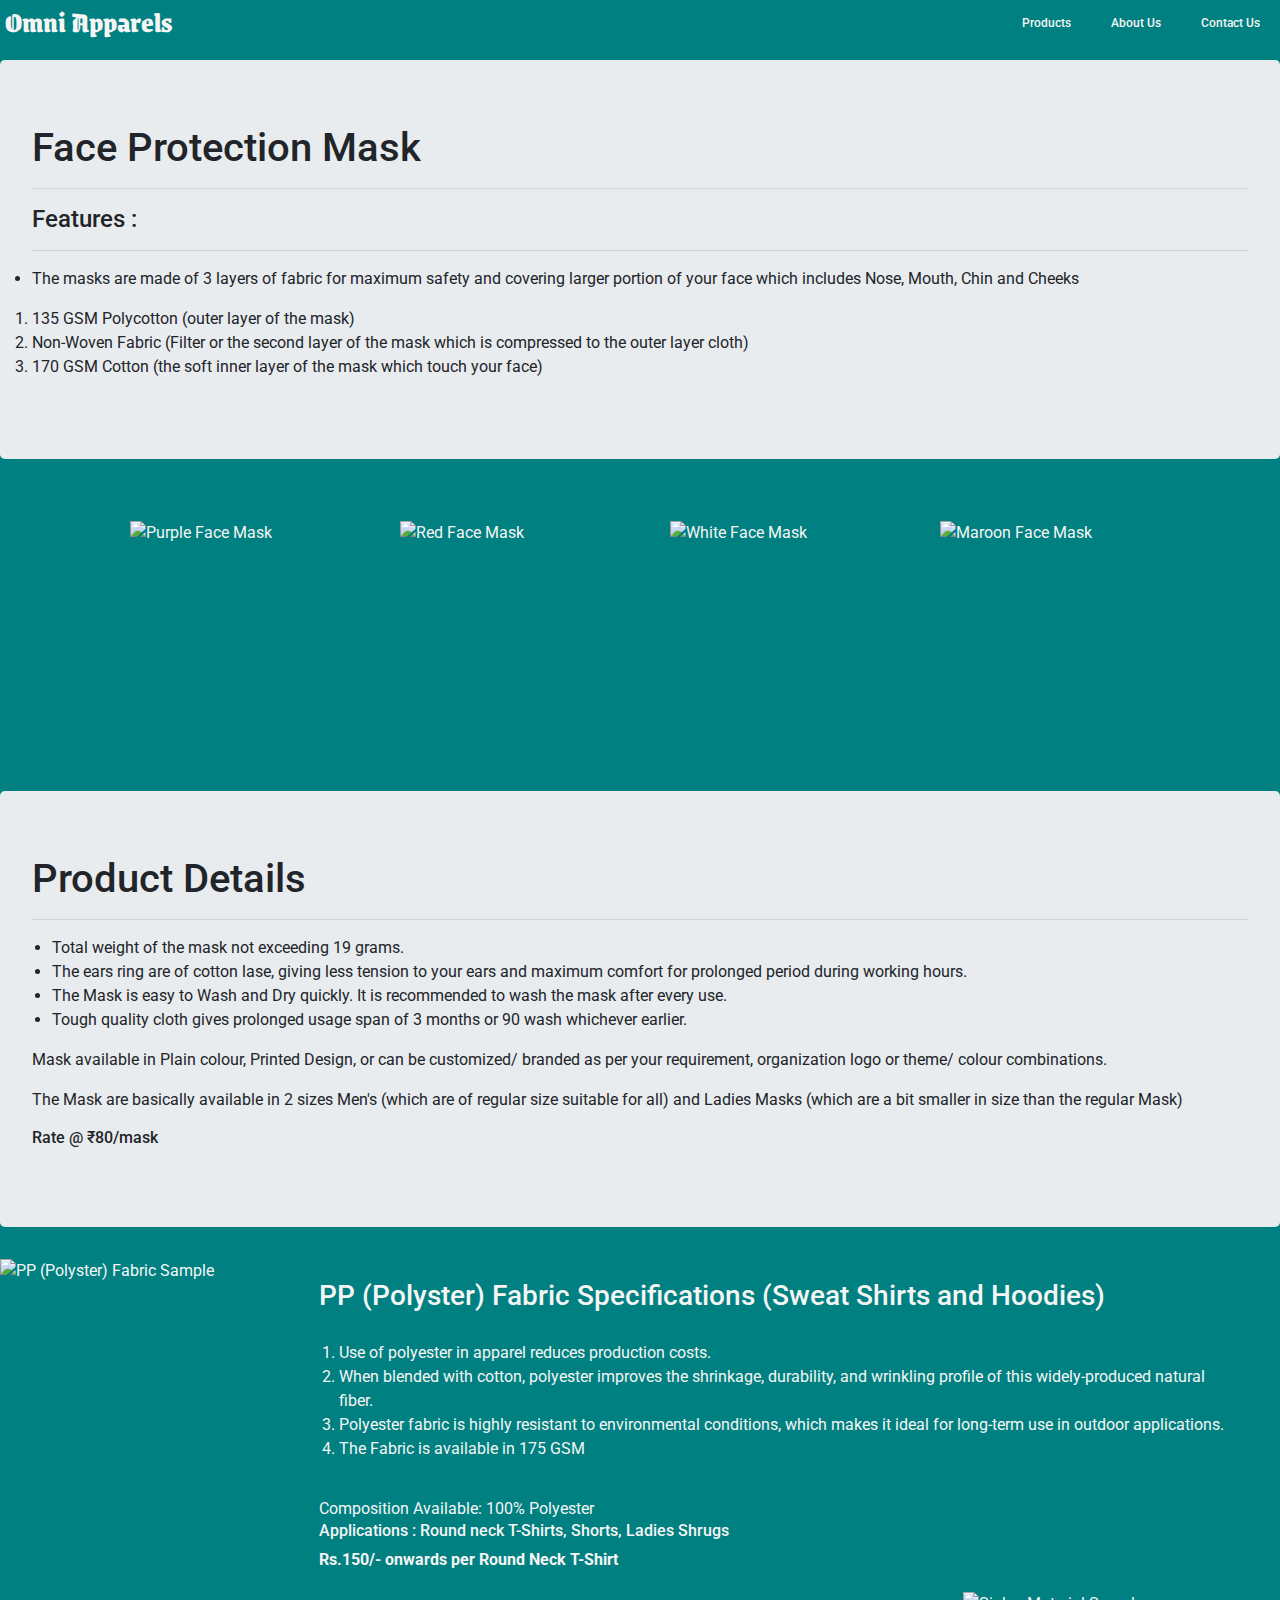
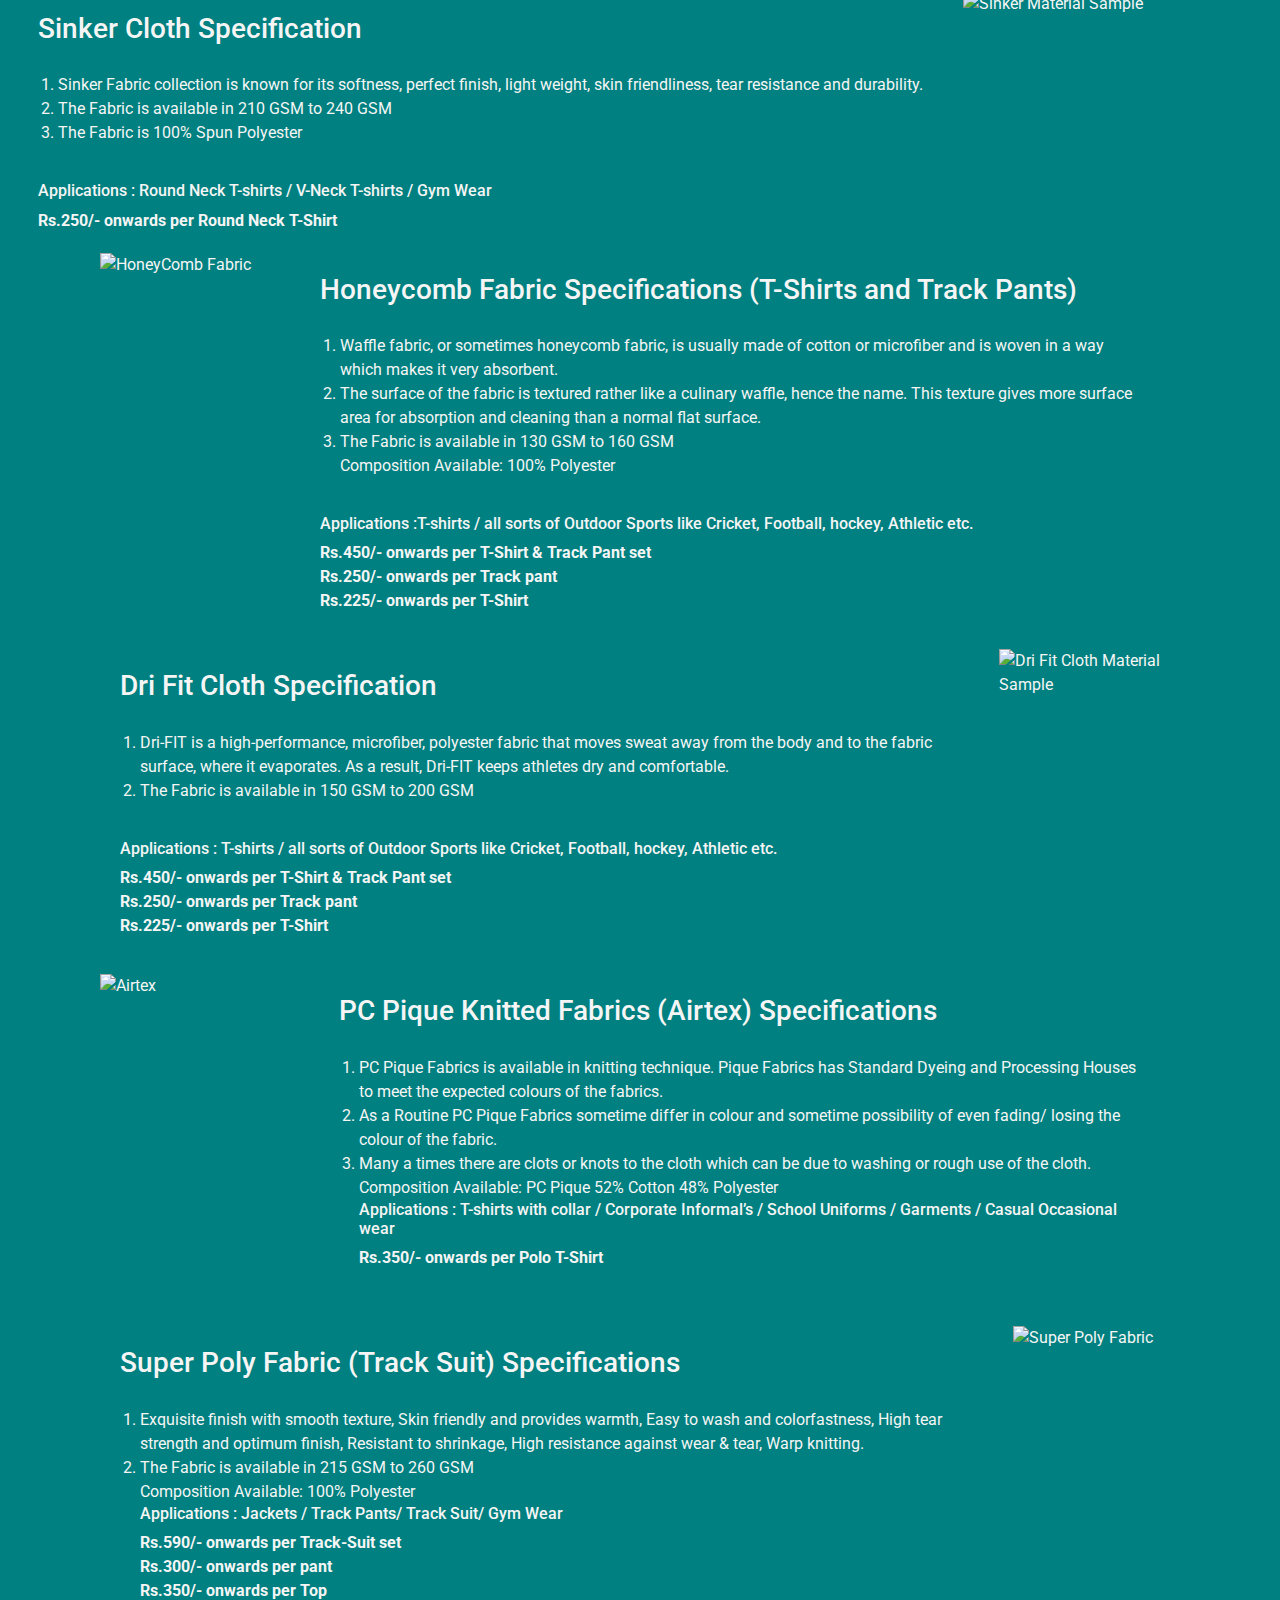
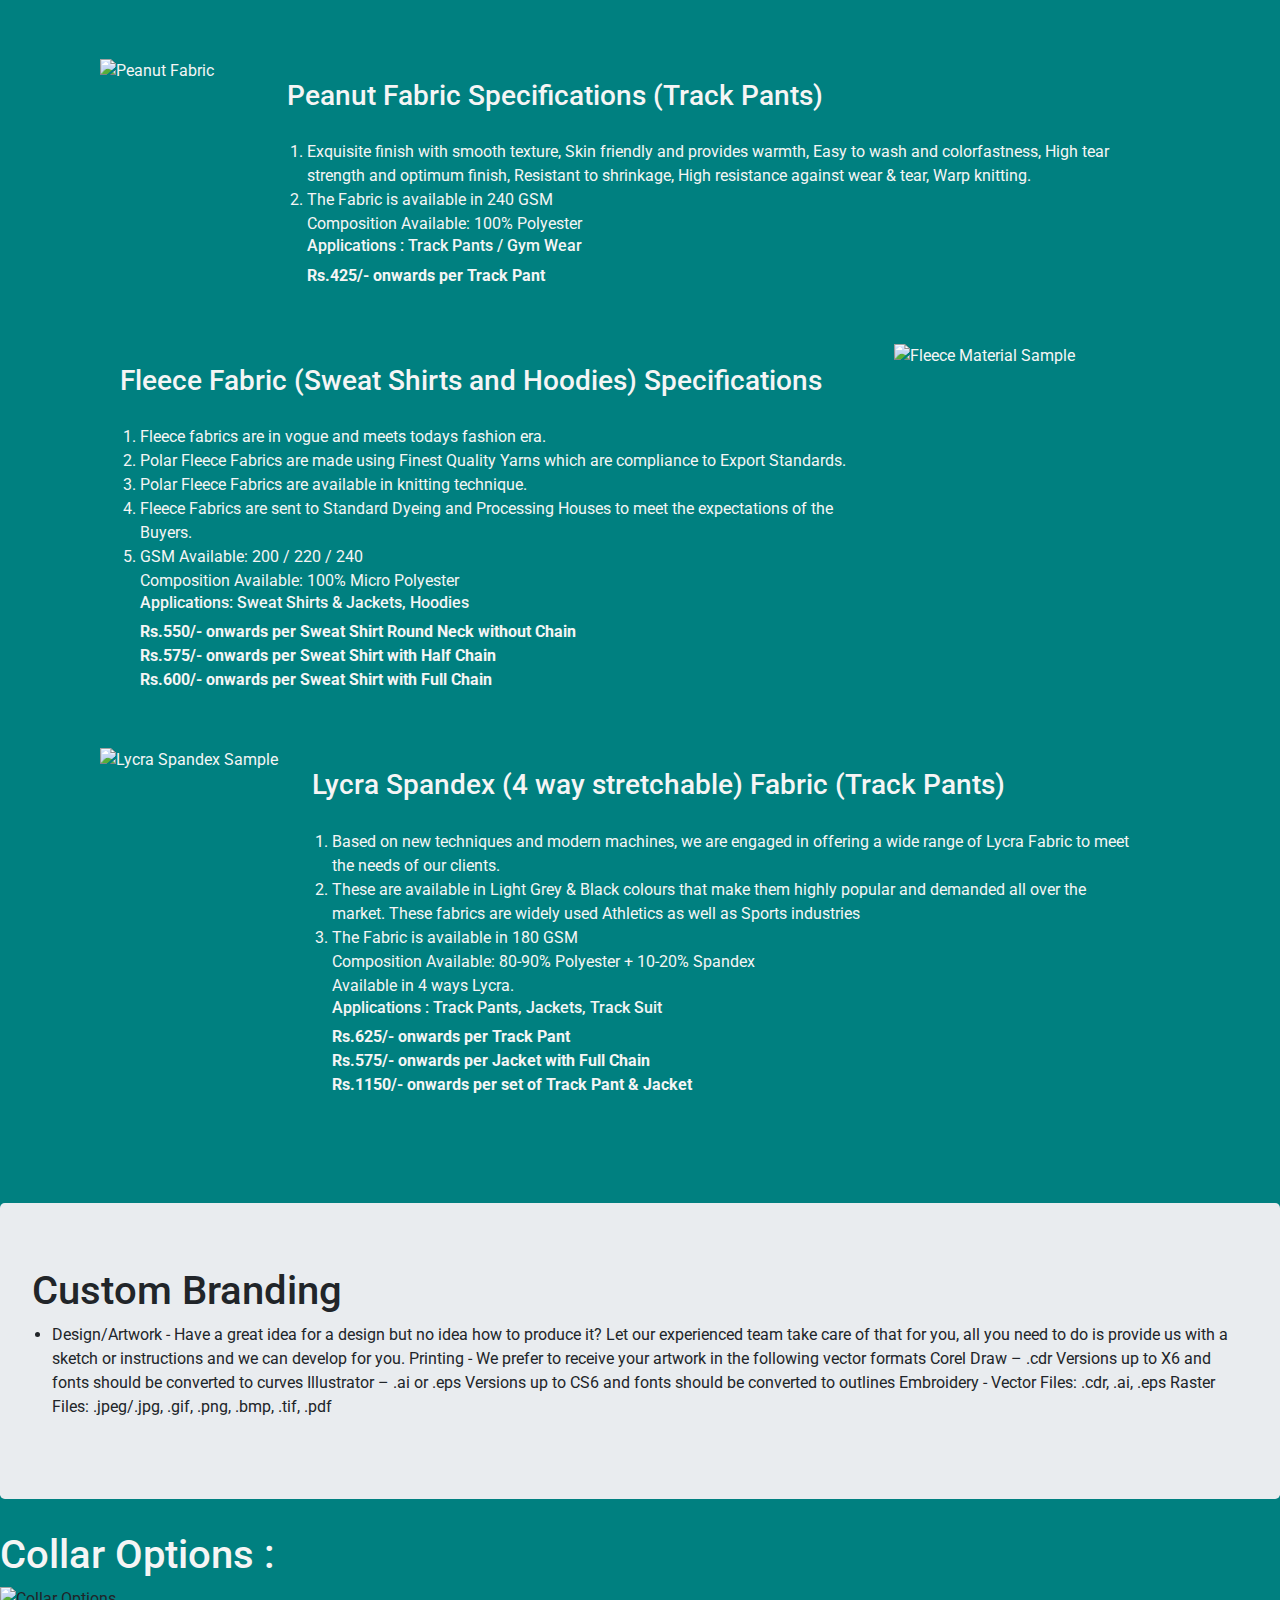
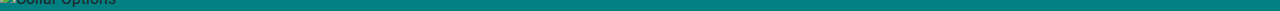
==== commit 880ad413: "major bug fixes, few design flaws were improved and more mobile friendly" ====
--- a/index.html
+++ b/index.html
@@ -3,7 +3,7 @@
 
 <head>
     <meta charset="UTF-8">
-    <meta name="viewport" content="width=device-width, initial-scale=1.0">
+    <meta content="width=device-width, height=device-height, initial-scale=1" name="viewport">
     <title>Omni Apparels</title>
     <link href="https://fonts.googleapis.com/css2?family=Grenze+Gotisch:wght@900&display=swap" rel="stylesheet">    
     <link href="https://fonts.googleapis.com/css2?family=Roboto:wght@500&display=swap" rel="stylesheet">
@@ -42,31 +42,32 @@
 
 
     <!-- <div class="container"> -->
-        <div class="row2">
-            <!-- <div class="col-sm-6 col-md-4 col-lg-3"> -->
-                <img class="mask-image" src="https://www.linkpicture.com/q/au.jpeg" alt="Purple Face Mask">
+        <div class="clothing-div-left extra-margin">
+                <!-- <div class="col-sm-6 col-md-4 col-lg-3"> -->
+                    <img class="mask-image product-image" src="https://www.linkpicture.com/q/au.jpeg" alt="Purple Face Mask">
+                <!-- </div> -->
             <!-- </div> -->
+                
+            <!-- <div class="row"> -->
+                <!-- <div class="col-sm-6 col-md-4 col-lg-3"> -->
+                    <img class="mask-image product-image" src="https://www.linkpicture.com/q/mr.jpeg" alt="Red Face Mask">
+                <!-- </div> -->
+            <!-- </div>
+                 -->
+            <!-- <div class="row"> -->
+    
+                <!-- <div class="col-sm-6 col-md-4 col-lg-3"> -->
+                    <img class="mask-image product-image" src="https://www.linkpicture.com/q/uh.jpeg" alt="White Face Mask">
+                <!-- </div> -->
+    
+                <!-- <div class="col-sm-6 col-md-4 col-lg-3"> -->
+                    <img class="mask-image product-image" src="https://www.linkpicture.com/q/gs.jpeg" alt="Maroon Face Mask">
+                <!-- </div> -->
+            <!-- </div> -->
+            <!-- <div class="row"> -->
         <!-- </div> -->
-            
-        <!-- <div class="row"> -->
-            <!-- <div class="col-sm-6 col-md-4 col-lg-3"> -->
-                <img class="mask-image" src="https://www.linkpicture.com/q/mr.jpeg" alt="Red Face Mask">
-            <!-- </div> -->
-        <!-- </div>
-             -->
-        <!-- <div class="row"> -->
-
-            <!-- <div class="col-sm-6 col-md-4 col-lg-3"> -->
-                <img class="mask-image" src="https://www.linkpicture.com/q/uh.jpeg" alt="White Face Mask">
-            <!-- </div> -->
-
-            <!-- <div class="col-sm-6 col-md-4 col-lg-3"> -->
-                <img class="mask-image" src="https://www.linkpicture.com/q/gs.jpeg" alt="Maroon Face Mask">
-            <!-- </div> -->
-        <!-- </div> -->
-        <!-- <div class="row"> -->
-        </div>    
-    <!-- </div> -->
+        </div>
+        
     
     <div class="jumbotron">
         <h1>Product Details</h1>
@@ -92,71 +93,170 @@
     </div>
 
     <div class="middle-container">
-
-        <div class="clothing-div">
-            <img class="product-image-left" src="https://www.linkpicture.com/q/sinker.jpg" alt="Sinker Material Sample">
-            <h3>Sinker Cloth Specification</h3>
-            <ol style="padding-left: 20px;">
-                <li>Sinker Fabric collection is known for its softness, perfect finish, light weight, skin friendliness, tear resistance and durability. </li>
-                <li>The Fabric is available in 210 GSM to 240 GSM</li>
-                <li>The Fabric is 100% Spun Polyester </li>
-            </ol>
-            <h6>Applications : Round Neck T-shirts / V-Neck T-shirts / Gym Wear</h6>
-        </div>
-        <div class="clothing-div">
-            <img src="https://www.linkpicture.com/q/dri.jpg" alt="Dri Fit Cloth Material Sample" class="product-image-right" >
-            <h3>Dri Fit Cloth Specification</h3>
-            <ol style="padding-left: 20px;">
-                <li>Dri-FIT is a high-performance, microfiber, polyester fabric that moves sweat away from the body and to the fabric surface, where it evaporates. As a result, Dri-FIT keeps athletes dry and comfortable.</li>
-                <li>The Fabric is available in 150 GSM to 200 GSM</li>
-            </ol>
-            <h6>Applications : T-shirts / all sorts of Outdoor Sports like Cricket, Football, hockey, Athletic etc. </h6>
-        </div>
-
-        <div class="clothing-div">
-            <img class="product-image-left" src="https://www.linkpicture.com/q/airtex.jpg" alt="Airtex">
-            <h3>PC Pique Knitted Fabrics (Airtex) Specifications</h3>
-            <ol>
-                <li>PC Pique Fabrics is available in knitting technique. Pique Fabrics has Standard Dyeing and Processing Houses to meet the expected colours of the fabrics. </li>
-                <li>As a Routine PC Pique Fabrics sometime differ in colour and sometime possibility of even fading/ losing the colour of the fabric. </li>
-                <li>Many a times there are clots or knots to the cloth which can be due to washing or rough use of the cloth. </li>
-                Composition Available: PC Pique 52% Cotton 48% Polyester
-            <h6>Applications : T-shirts with collar / Corporate Informal’s / School Uniforms / Garments / Casual Occasional wear</h6>
-            </ol>
-        </div>
-
-        <div class="clothing-div">
-            <img src="https://www.linkpicture.com/q/superpoly.png" alt="Super Poly Fabric" class="product-image-right" >
-            <h3>Super Poly Fabric (Track Suit) Specifications</h3>
-            <ol style="padding-left: 20px;">
-                <li>Exquisite finish with smooth texture, Skin friendly and provides warmth, Easy to wash and colorfastness, High tear strength and optimum finish, Resistant to shrinkage, High resistance against wear & tear, Warp knitting. </li>
-                <li>The Fabric is available in 215 GSM to 260 GSM</li>
+        <div class="clothing-div-left">   
+            <img class="product-image" src="https://www.linkpicture.com/q/hoodie.jpg" alt="PP (Polyster) Fabric Sample">
+            <div class="clothing-info-div">
+                <h3>PP (Polyster) Fabric Specifications (Sweat Shirts and Hoodies)</h3>
+                <ol>
+                    <li>Use of polyester in apparel reduces production costs. </li>
+                    <li>When blended with cotton, polyester improves the shrinkage, durability, and wrinkling profile of this widely-produced natural fiber.</li>
+                    <li>Polyester fabric is highly resistant to environmental conditions, which makes it ideal for long-term use in outdoor applications.</li>
+                    <li>The Fabric is available in 175 GSM </li>
+                </ol>
                 Composition Available: 100% Polyester
-                <h6>Applications : Jackets / Track Pants/ Track Suit/ Gym Wear </h6>
-            </ol>
-        </div>
-
-        <div class="clothing-div">
-            <img class="product-image-left" src="https://www.linkpicture.com/q/peanut.png" alt="Peanut Fabric">
-            <h3>Peanut Fabric Specifications (Track Pants)</h3>
-            <ol style="padding-left: 20px;">
-                <li>Exquisite finish with smooth texture, Skin friendly and provides warmth, Easy to wash and colorfastness, High tear strength and optimum finish, Resistant to shrinkage, High resistance against wear & tear, Warp knitting. </li>
-                <li>The Fabric is available in 240 GSM</li>
-                Composition Available: 100% Polyester
-                <h6>Applications : Track Pants / Gym Wear</h6>
-            </ol>
-        </div>
-
-        <div class="clothing-div">
-            <img src="https://www.linkpicture.com/q/honey.jpg" alt="HoneyComb Fabric" class="product-image-right" >
-            <h3>Honeycomb Fabric Specifications (T-Shirts and Track Pants)</h3>
-            <ol style="padding-left: 20px;">
-                <li>Waffle fabric, or sometimes honeycomb fabric, is usually made of cotton or microfiber and is woven in a way which makes it very absorbent. </li>
-                <li>The surface of the fabric is textured rather like a culinary waffle, hence the name. This texture gives more surface area for absorption and cleaning than a normal flat surface.</li>
-                <li>The Fabric is available in 130 GSM to 160 GSM</li>
-                Composition Available: 100% Polyester
+                <h6>Applications : Round neck T-Shirts, Shorts, Ladies Shrugs</h6>
+                <strong>Rs.150/- onwards per Round Neck T-Shirt</strong>
+            </div>
+        </div>
+
+        <div class="clothing-div-right">   
+            <img class="product-image" src="https://www.linkpicture.com/q/sinker.jpg" alt="Sinker Material Sample">
+            <div class="clothing-info-div">
+                <h3>Sinker Cloth Specification</h3>
+                <ol>
+                    <li>Sinker Fabric collection is known for its softness, perfect finish, light weight, skin friendliness, tear resistance and durability. </li>
+                    <li>The Fabric is available in 210 GSM to 240 GSM</li>
+                    <li>The Fabric is 100% Spun Polyester </li>
+                </ol>
+                <h6>Applications : Round Neck T-shirts / V-Neck T-shirts / Gym Wear</h6>
+                <strong>Rs.250/- onwards per Round Neck T-Shirt</strong>
+            </div>
+        </div>
+
+        <div class="clothing-div-left extra-margin">
+            <img class="product-image" src="https://www.linkpicture.com/q/honey.jpg" alt="HoneyComb Fabric">
+            <div class="clothing-info-div">
+                <h3>Honeycomb Fabric Specifications (T-Shirts and Track Pants)</h3>
+                <ol>
+                    <li>Waffle fabric, or sometimes honeycomb fabric, is usually made of cotton or microfiber and is woven in a way which makes it very absorbent. </li>
+                    <li>The surface of the fabric is textured rather like a culinary waffle, hence the name. This texture gives more surface area for absorption and cleaning than a normal flat surface.</li>
+                    <li>The Fabric is available in 130 GSM to 160 GSM</li>
+                    Composition Available: 100% Polyester
+                </ol>
                 <h6>Applications :T-shirts / all sorts of Outdoor Sports like Cricket, Football, hockey, Athletic etc.</h6>
-            </ol>
+                <strong>
+                    <ul>
+                        <li> Rs.450/- onwards per T-Shirt & Track Pant set</li>
+                        <li>Rs.250/- onwards per Track pant</li>
+                        <li>Rs.225/- onwards per T-Shirt </li>
+                    </ul> 
+                </strong>
+            </div>
+        </div>
+
+        <div class="clothing-div-right extra-margin">
+            <img src="https://www.linkpicture.com/q/dri.jpg" alt="Dri Fit Cloth Material Sample" class="product-image">
+            <div class="clothing-info-div">
+                <h3>Dri Fit Cloth Specification</h3>
+                <ol>
+                    <li>Dri-FIT is a high-performance, microfiber, polyester fabric that moves sweat away from the body and to the fabric surface, where it evaporates. As a result, Dri-FIT keeps athletes dry and comfortable.</li>
+                    <li>The Fabric is available in 150 GSM to 200 GSM</li>
+                </ol>
+                <h6>Applications : T-shirts / all sorts of Outdoor Sports like Cricket, Football, hockey, Athletic etc. </h6>
+                <strong>
+                    <ul>
+                        <li> Rs.450/- onwards per T-Shirt & Track Pant set</li>
+                        <li>Rs.250/- onwards per Track pant</li>
+                        <li>Rs.225/- onwards per T-Shirt </li>
+                    </ul> 
+                </strong>
+            </div>
+        </div>
+
+        <div class="clothing-div-left extra-margin">
+            <img class="product-image" src="https://www.linkpicture.com/q/airtex.jpg" alt="Airtex">
+            <div class="clothing-info-div">
+                <h3>PC Pique Knitted Fabrics (Airtex) Specifications</h3>
+                <ol>
+                    <li>PC Pique Fabrics is available in knitting technique. Pique Fabrics has Standard Dyeing and Processing Houses to meet the expected colours of the fabrics. </li>
+                    <li>As a Routine PC Pique Fabrics sometime differ in colour and sometime possibility of even fading/ losing the colour of the fabric. </li>
+                    <li>Many a times there are clots or knots to the cloth which can be due to washing or rough use of the cloth. </li>
+                    Composition Available: PC Pique 52% Cotton 48% Polyester
+                    <h6>Applications : T-shirts with collar / Corporate Informal’s / School Uniforms / Garments / Casual Occasional wear</h6>
+                    <strong>Rs.350/- onwards per Polo T-Shirt</strong>
+                </ol>
+            </div>
+        </div>
+
+        <div class="clothing-div-right extra-margin">
+            <img src="https://www.linkpicture.com/q/superpoly.png" alt="Super Poly Fabric" class="product-image" >
+            <div class="clothing-info-div">
+                <h3>Super Poly Fabric (Track Suit) Specifications</h3>
+                <ol>
+                    <li>Exquisite finish with smooth texture, Skin friendly and provides warmth, Easy to wash and colorfastness, High tear strength and optimum finish, Resistant to shrinkage, High resistance against wear & tear, Warp knitting. </li>
+                    <li>The Fabric is available in 215 GSM to 260 GSM</li>
+                    Composition Available: 100% Polyester
+                    <h6>Applications : Jackets / Track Pants/ Track Suit/ Gym Wear </h6>
+                    <strong>
+                        <ul>
+                            <li>Rs.590/- onwards per Track-Suit set </li>
+                            <li>Rs.300/- onwards per pant</li>
+                            <li>Rs.350/- onwards per Top</li>
+                        </ul>
+                    </strong>
+                </ol>
+            </div>
+        </div>
+
+        <div class="clothing-div-left extra-margin">
+            <img class="product-image" src="https://www.linkpicture.com/q/peanut_1.png" alt="Peanut Fabric">
+            <div class="clothing-info-div">
+                <h3>Peanut Fabric Specifications (Track Pants)</h3>
+                <ol>
+                    <li>Exquisite finish with smooth texture, Skin friendly and provides warmth, Easy to wash and colorfastness, High tear strength and optimum finish, Resistant to shrinkage, High resistance against wear & tear, Warp knitting. </li>
+                    <li>The Fabric is available in 240 GSM</li>
+                    Composition Available: 100% Polyester
+                    <h6>Applications : Track Pants / Gym Wear</h6>
+                    <strong>Rs.425/- onwards per Track Pant</strong>
+                </ol>
+            </div>
+        </div>
+
+        <div class="clothing-div-right extra-margin">
+            <img src="https://www.linkpicture.com/q/fleecehoodie.jpg" alt="Fleece Material Sample" class="product-image" >
+            <div class="clothing-info-div">
+                <h3>Fleece Fabric  (Sweat Shirts and Hoodies) Specifications</h3>
+                <ol>
+                    <li>Fleece fabrics are in vogue and meets todays fashion era.</li>
+                    <li>Polar Fleece Fabrics are made using Finest Quality Yarns which are compliance to Export Standards.</li>
+                    <li>Polar Fleece Fabrics are available in knitting technique.</li>
+                    <li>Fleece Fabrics are sent to Standard Dyeing and Processing Houses to meet the expectations of the Buyers.</li>
+                    <li> GSM Available: 200 / 220 / 240 </li>
+                    Composition Available: 100% Micro Polyester
+
+                    <h6>Applications: Sweat Shirts & Jackets, Hoodies</h6>
+                    <strong>
+                        <ul>
+                            <li>Rs.550/- onwards per Sweat Shirt Round Neck without Chain</li>
+                            <li>Rs.575/- onwards per Sweat Shirt with Half Chain</li>
+                            <li>Rs.600/- onwards per Sweat Shirt with Full Chain</li>
+                        </ul>
+                    </strong>
+                </ol>
+            </div>
+        </div>
+
+        <div class="clothing-div-left extra-margin">
+            <img class="product-image" src="https://www.linkpicture.com/q/lycra_1.jpg" alt="Lycra Spandex Sample">
+            <div class="clothing-info-div">
+                <h3>Lycra Spandex (4 way stretchable) Fabric (Track Pants)</h3>
+                <ol>
+                    <li>Based on new techniques and modern machines, we are engaged in offering a wide range of Lycra Fabric to meet the needs of our clients. </li>
+                    <li>These are available in Light Grey & Black colours that make them highly popular and demanded all over the market. These fabrics are widely used Athletics as well as Sports industries</li>
+                    <li>The Fabric is available in 180 GSM</li>
+                    Composition Available: 80-90% Polyester + 10-20% Spandex
+                    <br>
+                    Available in 4 ways Lycra.
+                    <h6>Applications : Track Pants, Jackets, Track Suit</h6>
+                    <strong>
+                        <ul>
+                            <li>Rs.625/- onwards per Track Pant</li>
+                            <li>Rs.575/- onwards per Jacket with Full Chain</li>
+                            <li>Rs.1150/- onwards per set of Track Pant & Jacket </li>
+                        </ul>
+                    </strong>
+                </ol>
+            </div>
         </div>
     </div>    
 
@@ -187,9 +287,9 @@
         </ol> -->
     </div>
 
-    <div class="container">
-        <h1 style="color: whitesmoke;">Collar Options : </h1>
-        <img class="collar-img" src="https://www.linkpicture.com/q/collar.png" alt="Collar Options">
+    <div class="collar-div">
+        <h1 class="collar" style="color: whitesmoke;">Collar Options : </h1>
+        <img class="collar" src="https://www.linkpicture.com/q/collar.png" alt="Collar Options">
     </div>
 
 
--- a/styles.css
+++ b/styles.css
@@ -57,56 +57,6 @@
     font-size:1.8rem;
     color: whitesmoke;
 }
-
-/* Navbar animation */
-
-@media screen and (max-width: 500px){
-    .clothing-div{
-        display: flex;
-        flex-direction: column;
-        width: 50%;
-    }
-
-    .product-image-left, .product-image-right{
-        width: 100%;
-        margin: 0;
-    }
-
-    nav{
-        display: flex;
-        flex-direction: column;
-    }
-
-    /* .nav-links{
-        font-size: 12px;
-    } */
-
-    .logo{
-        display: flex;
-        justify-content: center;
-    }
-
-    .navi-list{
-        display: flex;
-        flex-direction: row;
-        justify-content: center;
-        list-style: none;
-    }
-
-    input[type=submit]{
-        margin: 10px;
-    }
-    .collar-img{
-        display: none;
-    }
-    .mask-image{
-        /* margin-bottom: 30px; */
-        /* padding: 30px; */
-        width: 300px;
-        height: 300px;
-    }
-}
-
 
 input[type=text], input[type=email], input[type=number], select{
     width: 100%;
@@ -163,7 +113,7 @@
     clear: both;
 }
 
-@media screen and (max-width: 500px){
+@media screen and (max-width: 600px){
     .form-col, .form-col2, input[type=submit]{
         width: 100%;
         margin-top: 0;
@@ -177,7 +127,7 @@
     width: 300px;
     height: 300px;
 }
-
+/* 
 .middle-container{
     margin: 50px 0;
     color: whitesmoke;
@@ -197,7 +147,7 @@
 
     padding-top: 20px;
     padding-bottom: 20px;
-    width: 25%;
+    width: 300px;
     float: left;
     margin: 0 30px 0 0;
 }
@@ -205,14 +155,103 @@
 .product-image-right{
     padding-top: 20px;
     padding-bottom: 20px;
-    width: 25%;
+    width: 300px;
     float: right;
     margin: 0 0 0 30px;
     clear: both;
-}
-
-@media screen and (max-width:500px){
-}
-
-
-
+} */
+
+.clothing-div-left{
+    display: flex;
+    flex-direction: row;
+    justify-content: center;
+    flex-wrap: nowrap;
+    color: whitesmoke;
+}
+
+.clothing-div-right{
+    display: flex;
+    flex-direction: row-reverse;
+    justify-content: center;
+    color: whitesmoke;
+}
+
+.clothing-info-div ul{
+    list-style: none;
+}
+
+.product-image{
+    width: 300px;
+}
+
+.clothing-info-div{
+    padding: 20px;
+}
+
+.clothing-info-div ol{
+    padding: 20px;
+}
+
+.extra-margin{  
+    margin: 0 100px;
+}
+
+.collar-div{
+    display: flex;
+    flex-direction: column;
+}
+
+@media screen and (max-width:600px){
+    .clothing-div-left{
+        flex-direction: column;
+        margin: auto;
+    }
+
+    .clothing-div-right{
+        flex-direction: column;
+        margin: auto;
+    }
+
+    .product-image{
+        margin: auto;
+        width: 300px;
+    }
+}
+
+/* Navbar animation */
+
+@media screen and (max-width: 600px){
+    nav{
+        display: flex;
+        flex-direction: column;
+    }
+
+    /* .nav-links{
+        font-size: 12px;
+    } */
+
+    .logo{
+        display: flex;
+        justify-content: center;
+    }
+
+    .navi-list{
+        display: flex;
+        flex-direction: row;
+        justify-content: center;
+        list-style: none;
+    }
+
+    input[type=submit]{
+        margin: 10px auto;
+    }
+    /* .collar-img{
+        display: none;
+    } */
+    .mask-image{
+        /* margin-bottom: 30px; */
+        /* padding: 30px; */
+        width: 300px;
+        height: 300px;
+    }
+}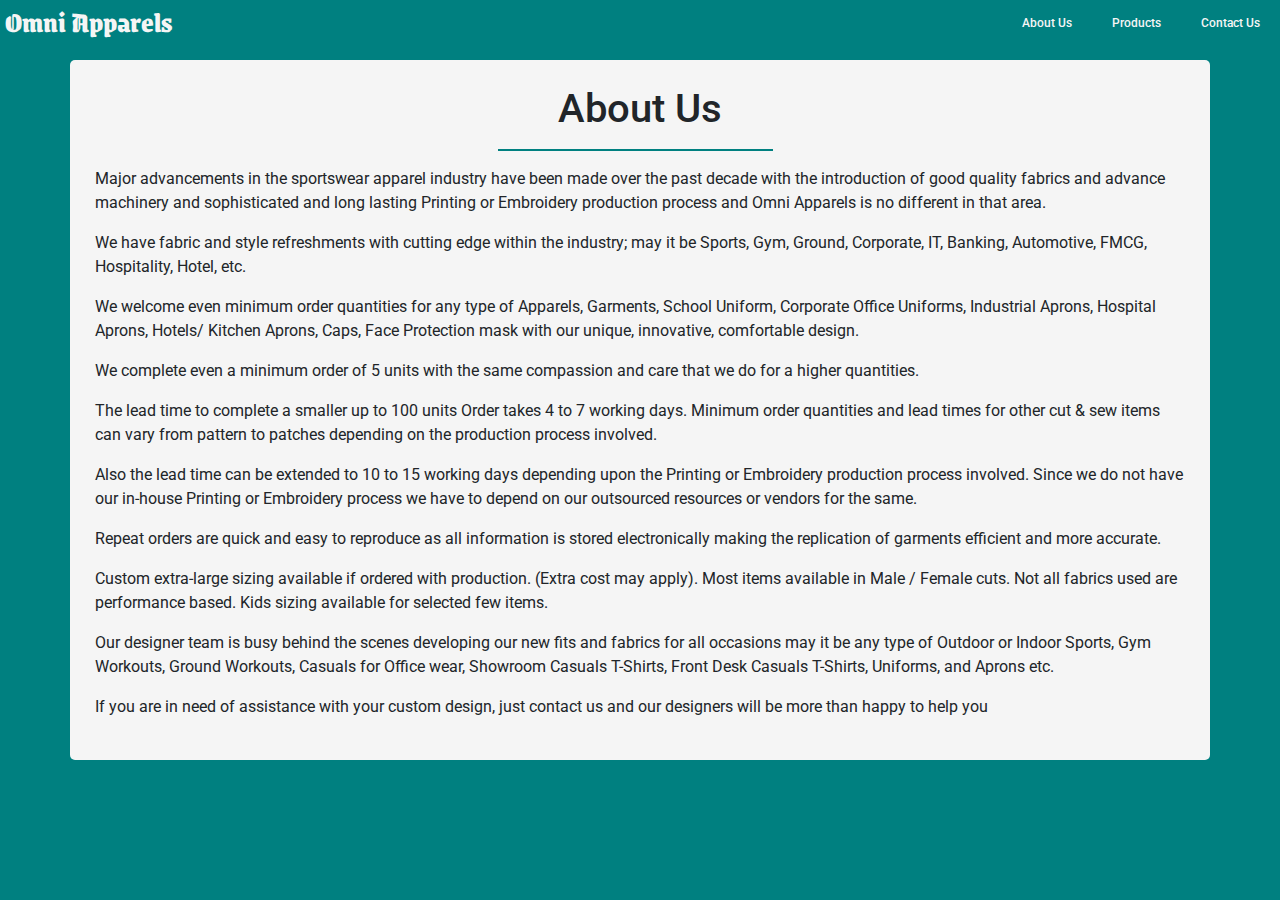
==== commit 249fbc43: "changed homepage to about us page" ====
--- a/index.html
+++ b/index.html
@@ -3,296 +3,67 @@
 
 <head>
     <meta charset="UTF-8">
-    <meta content="width=device-width, height=device-height, initial-scale=1" name="viewport">
-    <title>Omni Apparels</title>
+    <meta name="viewport" content="width=device-width, initial-scale=1.0">
+    <title>Omni Apparels About</title>
     <link href="https://fonts.googleapis.com/css2?family=Grenze+Gotisch:wght@900&display=swap" rel="stylesheet">    
     <link href="https://fonts.googleapis.com/css2?family=Roboto:wght@500&display=swap" rel="stylesheet">
     <link rel="stylesheet" href="https://stackpath.bootstrapcdn.com/bootstrap/4.5.2/css/bootstrap.min.css" 
     integrity="sha384-JcKb8q3iqJ61gNV9KGb8thSsNjpSL0n8PARn9HuZOnIxN0hoP+VmmDGMN5t9UJ0Z" crossorigin="anonymous">
     <link rel="stylesheet" href="styles.css">
 </head>
+<body>
 
-<body>
     <nav>
         <div class="logo">
             <h1>Omni Apparels</h1>  
         </div>
            
         <ul class="navi-list">
-            <li class="nav-links-points"><a class="nav-links" href="index.html">Products </a></li>
-            <li class="nav-links-points"><a class="nav-links" href="about.html"> About Us</a></li>
+            <li class="nav-links-points"><a class="nav-links" href="index.html">About Us</a></li>
+            <li class="nav-links-points"><a class="nav-links" href="products.html">Products</a></li>
             <li class="nav-links-points"><a class="nav-links" href="contact.html"> Contact Us</a></li>
         </ul>
-    </nav>
+    </nav>  
 
-    <div class="jumbotron">
-        <h1>Face Protection Mask</h1>
-        <hr>
-        <h4>Features : </h4>
-        <hr>
-        <ul>
-            <li>The masks are made of 3 layers of fabric for maximum safety and covering larger portion of your face which includes Nose, Mouth, Chin and Cheeks </li>
-        </ul>	
-        <ol type="1">
-                <li>135 GSM Polycotton (outer layer of the mask)</li>
-                <li>Non-Woven Fabric (Filter or the second layer of the mask which is compressed to the outer layer cloth)</li>
-                <li>170 GSM Cotton (the soft inner layer of the mask which touch your face)</li>
-        </ol>
-    </div>
-
-
-    <!-- <div class="container"> -->
-        <div class="clothing-div-left extra-margin">
-                <!-- <div class="col-sm-6 col-md-4 col-lg-3"> -->
-                    <img class="mask-image product-image" src="https://www.linkpicture.com/q/au.jpeg" alt="Purple Face Mask">
-                <!-- </div> -->
-            <!-- </div> -->
-                
-            <!-- <div class="row"> -->
-                <!-- <div class="col-sm-6 col-md-4 col-lg-3"> -->
-                    <img class="mask-image product-image" src="https://www.linkpicture.com/q/mr.jpeg" alt="Red Face Mask">
-                <!-- </div> -->
-            <!-- </div>
-                 -->
-            <!-- <div class="row"> -->
-    
-                <!-- <div class="col-sm-6 col-md-4 col-lg-3"> -->
-                    <img class="mask-image product-image" src="https://www.linkpicture.com/q/uh.jpeg" alt="White Face Mask">
-                <!-- </div> -->
-    
-                <!-- <div class="col-sm-6 col-md-4 col-lg-3"> -->
-                    <img class="mask-image product-image" src="https://www.linkpicture.com/q/gs.jpeg" alt="Maroon Face Mask">
-                <!-- </div> -->
-            <!-- </div> -->
-            <!-- <div class="row"> -->
-        <!-- </div> -->
-        </div>
-        
-    
-    <div class="jumbotron">
-        <h1>Product Details</h1>
-        <hr>
-        <p>
-            <ul style="padding-left: 20px;">
-                <li>Total weight of the mask not exceeding 19 grams.</li>
-                <li>The ears ring are of cotton lase, giving less tension to your ears and maximum comfort for prolonged period during working hours.</li>
-                <li>The Mask is easy to Wash and Dry quickly. It is recommended to wash the mask after every use.</li>
-                <li>Tough quality cloth gives prolonged usage span of 3 months or 90 wash whichever earlier.</li>
-            </ul> 
-            <p>
-                Mask available in Plain colour, Printed Design, or can be customized/ branded as per your requirement, organization logo or theme/ colour combinations.
-            </p>  
+    <div class="container-sm" style="background-color: whitesmoke; border-radius: 5px; padding: 25px;">
+        <h1 style="text-align: center;">About Us</h1>
+        <hr style="border: 1px solid teal; width: 25%; text-align: center; margin-left: 37%;" >
+        <p>Major advancements in the sportswear apparel industry have been made over the past decade with the introduction of good quality fabrics and advance machinery and sophisticated and long lasting Printing or Embroidery production process and Omni Apparels is no different in that area.</p> 
 
             <p>
-                The Mask are basically available in 2 sizes Men's (which are of regular size suitable for all) and Ladies Masks (which are a bit smaller in size than the regular Mask)
-            </p>    
-
-            <h6>Rate @ ₹80/mask</h6>
-
-        </p>
+                We have fabric and style refreshments with cutting edge within the industry; may it be Sports, Gym, Ground, Corporate, IT, Banking, Automotive, FMCG, Hospitality, Hotel, etc.
+            </p> 
+            
+            <p>
+                We welcome even minimum order quantities for any type of Apparels, Garments, School Uniform, Corporate Office Uniforms, Industrial Aprons, Hospital Aprons, Hotels/ Kitchen Aprons, Caps, Face Protection mask with our unique, innovative, comfortable design.
+            </p> 
+            
+            <p>
+                We complete even a minimum order of 5 units with the same compassion and care that we do for a higher quantities.
+            </p>
+             
+            <p>
+                The lead time to complete a smaller up to 100 units Order takes 4 to 7 working days. Minimum order quantities and lead times for other cut & sew items can vary from pattern to patches depending on the production process involved.
+            </p>
+             
+            <p>
+                Also the lead time can be extended to 10 to 15 working days depending upon the Printing or Embroidery production process involved. Since we do not have our in-house Printing or Embroidery process we have to depend on our outsourced resources or vendors for the same. 
+            </p>
+            
+            <p>
+                Repeat orders are quick and easy to reproduce as all information is stored electronically making the replication of garments efficient and more accurate.
+            </p>
+            <p>
+                Custom extra-large sizing available if ordered with production. (Extra cost may apply). Most items available in Male / Female cuts. Not all fabrics used are performance based. Kids sizing available for selected few items.
+            </p>
+            
+            <p>
+                Our designer team is busy behind the scenes developing our new fits and fabrics for all occasions may it be any type of Outdoor or Indoor Sports, Gym Workouts, Ground Workouts, Casuals for Office wear, Showroom Casuals T-Shirts, Front Desk Casuals T-Shirts, Uniforms, and Aprons etc.
+            </p>
+             
+            <p>
+            If you are in need of assistance with your custom design, just contact us and our designers will be more than happy to help you
+            </p>
     </div>
-
-    <div class="middle-container">
-        <div class="clothing-div-left">   
-            <img class="product-image" src="https://www.linkpicture.com/q/hoodie.jpg" alt="PP (Polyster) Fabric Sample">
-            <div class="clothing-info-div">
-                <h3>PP (Polyster) Fabric Specifications (Sweat Shirts and Hoodies)</h3>
-                <ol>
-                    <li>Use of polyester in apparel reduces production costs. </li>
-                    <li>When blended with cotton, polyester improves the shrinkage, durability, and wrinkling profile of this widely-produced natural fiber.</li>
-                    <li>Polyester fabric is highly resistant to environmental conditions, which makes it ideal for long-term use in outdoor applications.</li>
-                    <li>The Fabric is available in 175 GSM </li>
-                </ol>
-                Composition Available: 100% Polyester
-                <h6>Applications : Round neck T-Shirts, Shorts, Ladies Shrugs</h6>
-                <strong>Rs.150/- onwards per Round Neck T-Shirt</strong>
-            </div>
-        </div>
-
-        <div class="clothing-div-right">   
-            <img class="product-image" src="https://www.linkpicture.com/q/sinker.jpg" alt="Sinker Material Sample">
-            <div class="clothing-info-div">
-                <h3>Sinker Cloth Specification</h3>
-                <ol>
-                    <li>Sinker Fabric collection is known for its softness, perfect finish, light weight, skin friendliness, tear resistance and durability. </li>
-                    <li>The Fabric is available in 210 GSM to 240 GSM</li>
-                    <li>The Fabric is 100% Spun Polyester </li>
-                </ol>
-                <h6>Applications : Round Neck T-shirts / V-Neck T-shirts / Gym Wear</h6>
-                <strong>Rs.250/- onwards per Round Neck T-Shirt</strong>
-            </div>
-        </div>
-
-        <div class="clothing-div-left extra-margin">
-            <img class="product-image" src="https://www.linkpicture.com/q/honey.jpg" alt="HoneyComb Fabric">
-            <div class="clothing-info-div">
-                <h3>Honeycomb Fabric Specifications (T-Shirts and Track Pants)</h3>
-                <ol>
-                    <li>Waffle fabric, or sometimes honeycomb fabric, is usually made of cotton or microfiber and is woven in a way which makes it very absorbent. </li>
-                    <li>The surface of the fabric is textured rather like a culinary waffle, hence the name. This texture gives more surface area for absorption and cleaning than a normal flat surface.</li>
-                    <li>The Fabric is available in 130 GSM to 160 GSM</li>
-                    Composition Available: 100% Polyester
-                </ol>
-                <h6>Applications :T-shirts / all sorts of Outdoor Sports like Cricket, Football, hockey, Athletic etc.</h6>
-                <strong>
-                    <ul>
-                        <li> Rs.450/- onwards per T-Shirt & Track Pant set</li>
-                        <li>Rs.250/- onwards per Track pant</li>
-                        <li>Rs.225/- onwards per T-Shirt </li>
-                    </ul> 
-                </strong>
-            </div>
-        </div>
-
-        <div class="clothing-div-right extra-margin">
-            <img src="https://www.linkpicture.com/q/dri.jpg" alt="Dri Fit Cloth Material Sample" class="product-image">
-            <div class="clothing-info-div">
-                <h3>Dri Fit Cloth Specification</h3>
-                <ol>
-                    <li>Dri-FIT is a high-performance, microfiber, polyester fabric that moves sweat away from the body and to the fabric surface, where it evaporates. As a result, Dri-FIT keeps athletes dry and comfortable.</li>
-                    <li>The Fabric is available in 150 GSM to 200 GSM</li>
-                </ol>
-                <h6>Applications : T-shirts / all sorts of Outdoor Sports like Cricket, Football, hockey, Athletic etc. </h6>
-                <strong>
-                    <ul>
-                        <li> Rs.450/- onwards per T-Shirt & Track Pant set</li>
-                        <li>Rs.250/- onwards per Track pant</li>
-                        <li>Rs.225/- onwards per T-Shirt </li>
-                    </ul> 
-                </strong>
-            </div>
-        </div>
-
-        <div class="clothing-div-left extra-margin">
-            <img class="product-image" src="https://www.linkpicture.com/q/airtex.jpg" alt="Airtex">
-            <div class="clothing-info-div">
-                <h3>PC Pique Knitted Fabrics (Airtex) Specifications</h3>
-                <ol>
-                    <li>PC Pique Fabrics is available in knitting technique. Pique Fabrics has Standard Dyeing and Processing Houses to meet the expected colours of the fabrics. </li>
-                    <li>As a Routine PC Pique Fabrics sometime differ in colour and sometime possibility of even fading/ losing the colour of the fabric. </li>
-                    <li>Many a times there are clots or knots to the cloth which can be due to washing or rough use of the cloth. </li>
-                    Composition Available: PC Pique 52% Cotton 48% Polyester
-                    <h6>Applications : T-shirts with collar / Corporate Informal’s / School Uniforms / Garments / Casual Occasional wear</h6>
-                    <strong>Rs.350/- onwards per Polo T-Shirt</strong>
-                </ol>
-            </div>
-        </div>
-
-        <div class="clothing-div-right extra-margin">
-            <img src="https://www.linkpicture.com/q/superpoly.png" alt="Super Poly Fabric" class="product-image" >
-            <div class="clothing-info-div">
-                <h3>Super Poly Fabric (Track Suit) Specifications</h3>
-                <ol>
-                    <li>Exquisite finish with smooth texture, Skin friendly and provides warmth, Easy to wash and colorfastness, High tear strength and optimum finish, Resistant to shrinkage, High resistance against wear & tear, Warp knitting. </li>
-                    <li>The Fabric is available in 215 GSM to 260 GSM</li>
-                    Composition Available: 100% Polyester
-                    <h6>Applications : Jackets / Track Pants/ Track Suit/ Gym Wear </h6>
-                    <strong>
-                        <ul>
-                            <li>Rs.590/- onwards per Track-Suit set </li>
-                            <li>Rs.300/- onwards per pant</li>
-                            <li>Rs.350/- onwards per Top</li>
-                        </ul>
-                    </strong>
-                </ol>
-            </div>
-        </div>
-
-        <div class="clothing-div-left extra-margin">
-            <img class="product-image" src="https://www.linkpicture.com/q/peanut_1.png" alt="Peanut Fabric">
-            <div class="clothing-info-div">
-                <h3>Peanut Fabric Specifications (Track Pants)</h3>
-                <ol>
-                    <li>Exquisite finish with smooth texture, Skin friendly and provides warmth, Easy to wash and colorfastness, High tear strength and optimum finish, Resistant to shrinkage, High resistance against wear & tear, Warp knitting. </li>
-                    <li>The Fabric is available in 240 GSM</li>
-                    Composition Available: 100% Polyester
-                    <h6>Applications : Track Pants / Gym Wear</h6>
-                    <strong>Rs.425/- onwards per Track Pant</strong>
-                </ol>
-            </div>
-        </div>
-
-        <div class="clothing-div-right extra-margin">
-            <img src="https://www.linkpicture.com/q/fleecehoodie.jpg" alt="Fleece Material Sample" class="product-image" >
-            <div class="clothing-info-div">
-                <h3>Fleece Fabric  (Sweat Shirts and Hoodies) Specifications</h3>
-                <ol>
-                    <li>Fleece fabrics are in vogue and meets todays fashion era.</li>
-                    <li>Polar Fleece Fabrics are made using Finest Quality Yarns which are compliance to Export Standards.</li>
-                    <li>Polar Fleece Fabrics are available in knitting technique.</li>
-                    <li>Fleece Fabrics are sent to Standard Dyeing and Processing Houses to meet the expectations of the Buyers.</li>
-                    <li> GSM Available: 200 / 220 / 240 </li>
-                    Composition Available: 100% Micro Polyester
-
-                    <h6>Applications: Sweat Shirts & Jackets, Hoodies</h6>
-                    <strong>
-                        <ul>
-                            <li>Rs.550/- onwards per Sweat Shirt Round Neck without Chain</li>
-                            <li>Rs.575/- onwards per Sweat Shirt with Half Chain</li>
-                            <li>Rs.600/- onwards per Sweat Shirt with Full Chain</li>
-                        </ul>
-                    </strong>
-                </ol>
-            </div>
-        </div>
-
-        <div class="clothing-div-left extra-margin">
-            <img class="product-image" src="https://www.linkpicture.com/q/lycra_1.jpg" alt="Lycra Spandex Sample">
-            <div class="clothing-info-div">
-                <h3>Lycra Spandex (4 way stretchable) Fabric (Track Pants)</h3>
-                <ol>
-                    <li>Based on new techniques and modern machines, we are engaged in offering a wide range of Lycra Fabric to meet the needs of our clients. </li>
-                    <li>These are available in Light Grey & Black colours that make them highly popular and demanded all over the market. These fabrics are widely used Athletics as well as Sports industries</li>
-                    <li>The Fabric is available in 180 GSM</li>
-                    Composition Available: 80-90% Polyester + 10-20% Spandex
-                    <br>
-                    Available in 4 ways Lycra.
-                    <h6>Applications : Track Pants, Jackets, Track Suit</h6>
-                    <strong>
-                        <ul>
-                            <li>Rs.625/- onwards per Track Pant</li>
-                            <li>Rs.575/- onwards per Jacket with Full Chain</li>
-                            <li>Rs.1150/- onwards per set of Track Pant & Jacket </li>
-                        </ul>
-                    </strong>
-                </ol>
-            </div>
-        </div>
-    </div>    
-
-
-
-    <div class="jumbotron" style="margin-top: 50px;">
-        <h1>Custom Branding</h1>
-        <ul style="padding-left: 20px;">
-            <li>
-                Design/Artwork - Have a great idea for a design but no idea how to produce it? Let our experienced team take care of that for you, all you
-                need to do is provide us with a sketch or instructions and we can develop for you.
-                Printing - We prefer to receive your artwork in the following vector formats Corel Draw – .cdr Versions up to X6 and fonts should be converted to curves Illustrator – .ai or .eps Versions up to CS6 and fonts should be converted to outlines 
-                Embroidery - Vector Files: .cdr, .ai, .eps 
-                Raster Files: .jpeg/.jpg, .gif, .png, .bmp, .tif, .pdf
-            </li>
-        </ul>
-        <!-- <h5>Collar Designs</h5>
-        <ol>
-            <li>CREW NECK</li>
-            <li>TRADITIONAL V-NECK</li>
-            <li>TRADITIONAL BOX COLLAR</li>
-            <li>TRADITIONAL LOOP COLLAR</li>
-            <li>FRENCH COLLAR</li>
-            <li>DOUBLE CROSS FRONT CREW</li>
-            <li>TONGAN COLLAR</li>
-            <li>TRADITIONAL POLO COLLAR</li>
-            <li>INSERT V-NECK</li>
-        </ol> -->
-    </div>
-
-    <div class="collar-div">
-        <h1 class="collar" style="color: whitesmoke;">Collar Options : </h1>
-        <img class="collar" src="https://www.linkpicture.com/q/collar.png" alt="Collar Options">
-    </div>
-
-
-
 </body>
 </html>